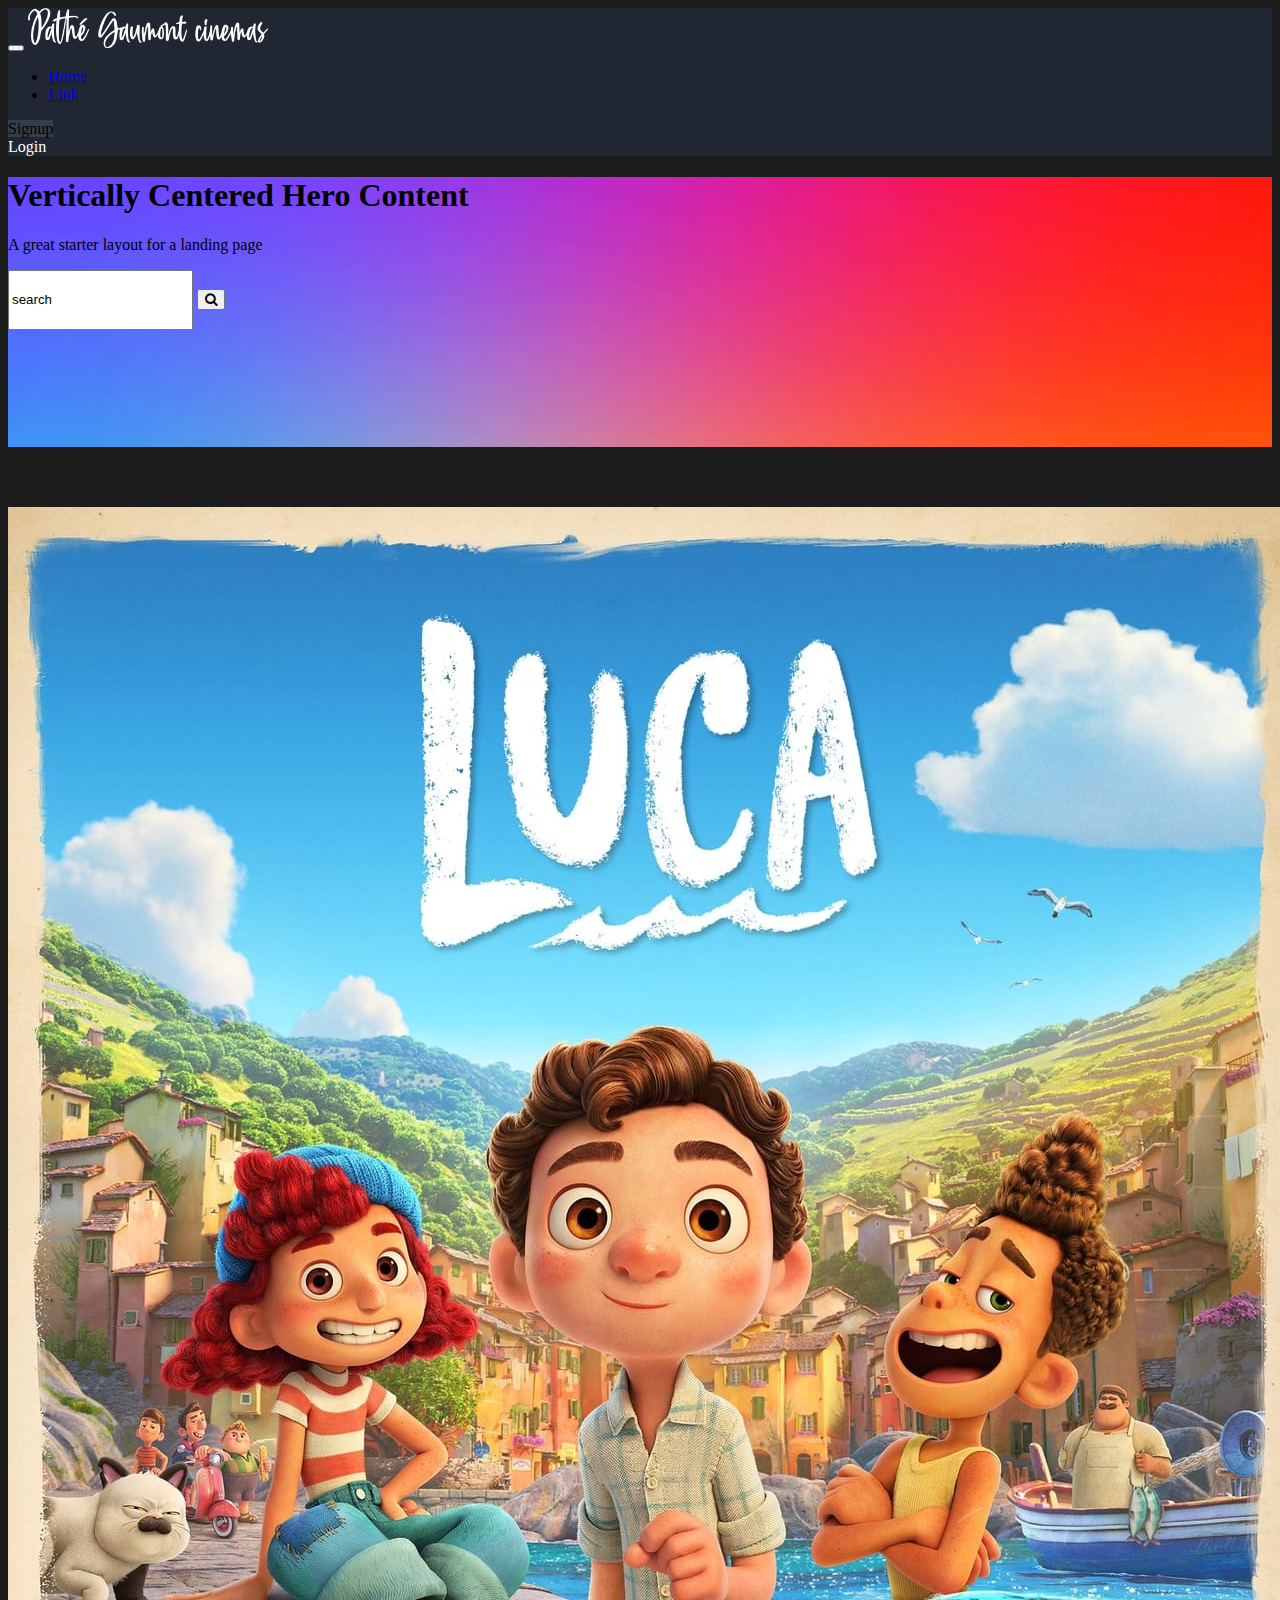
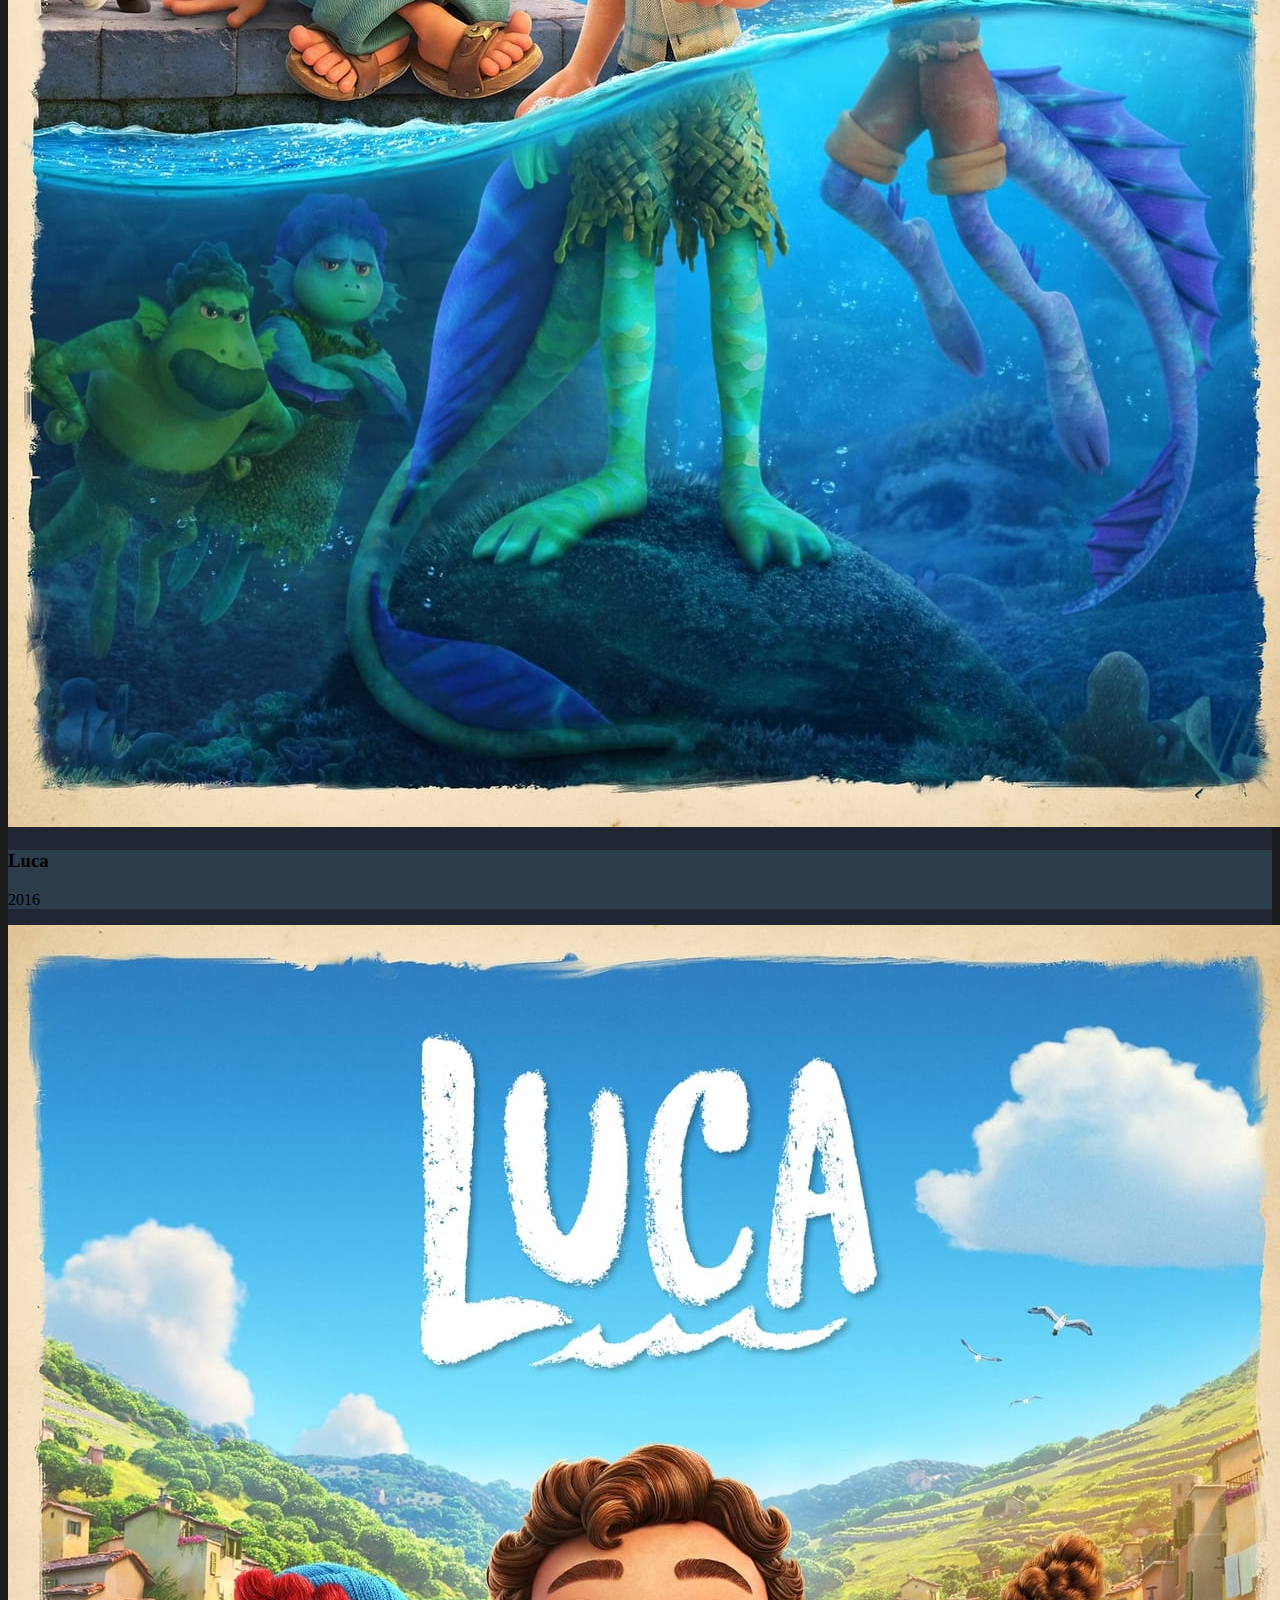
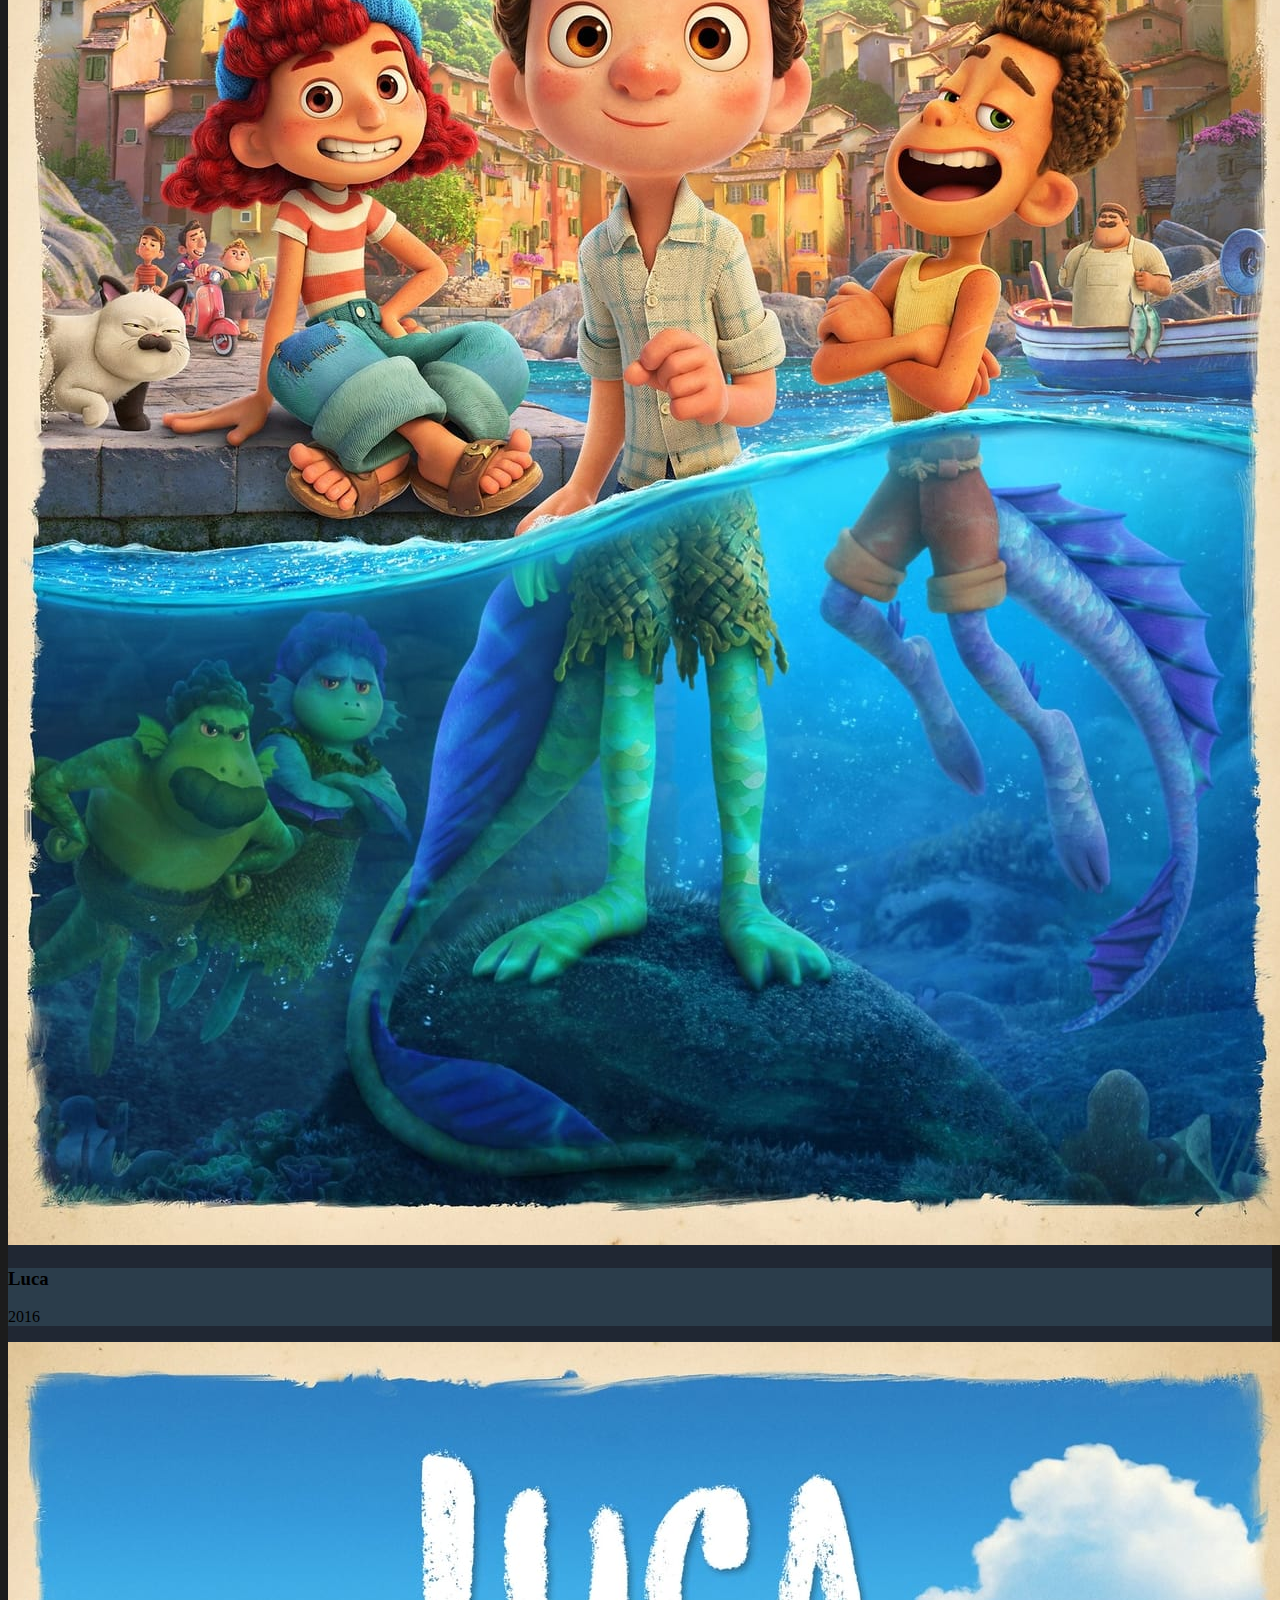
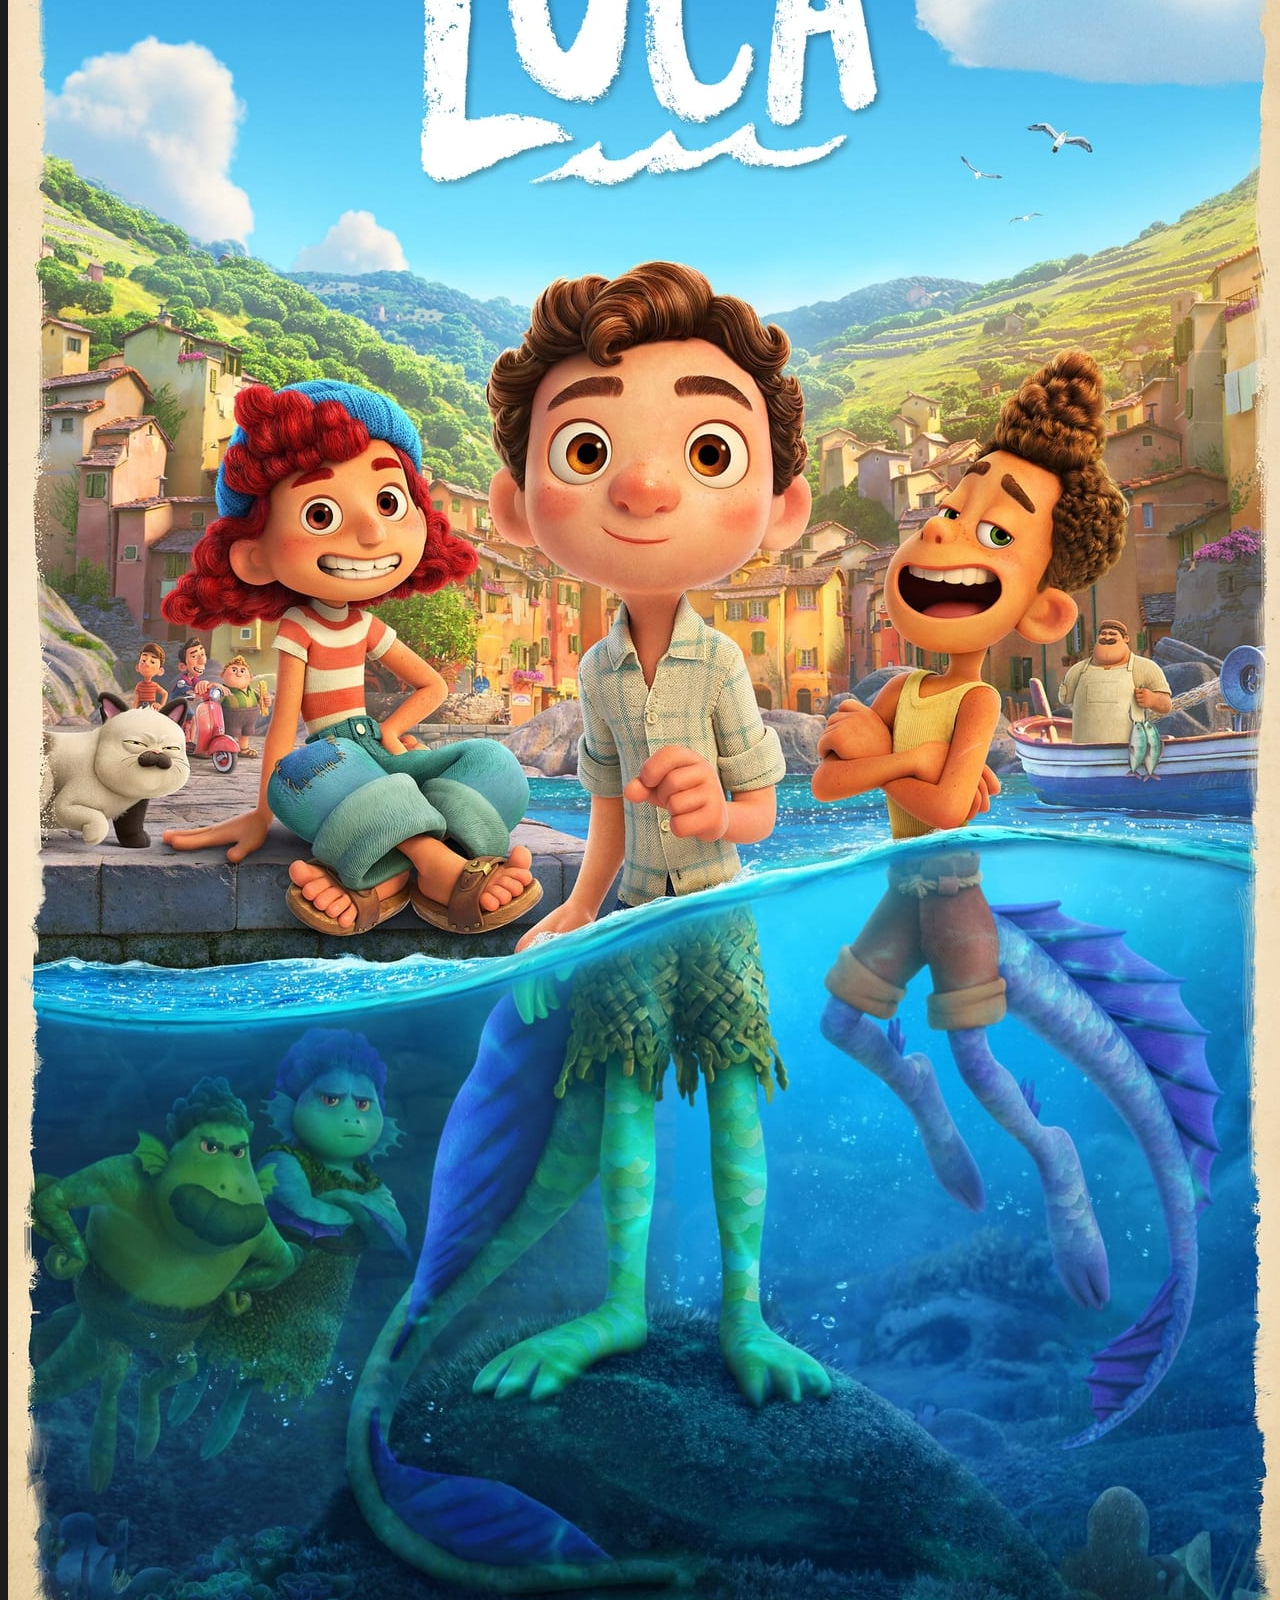
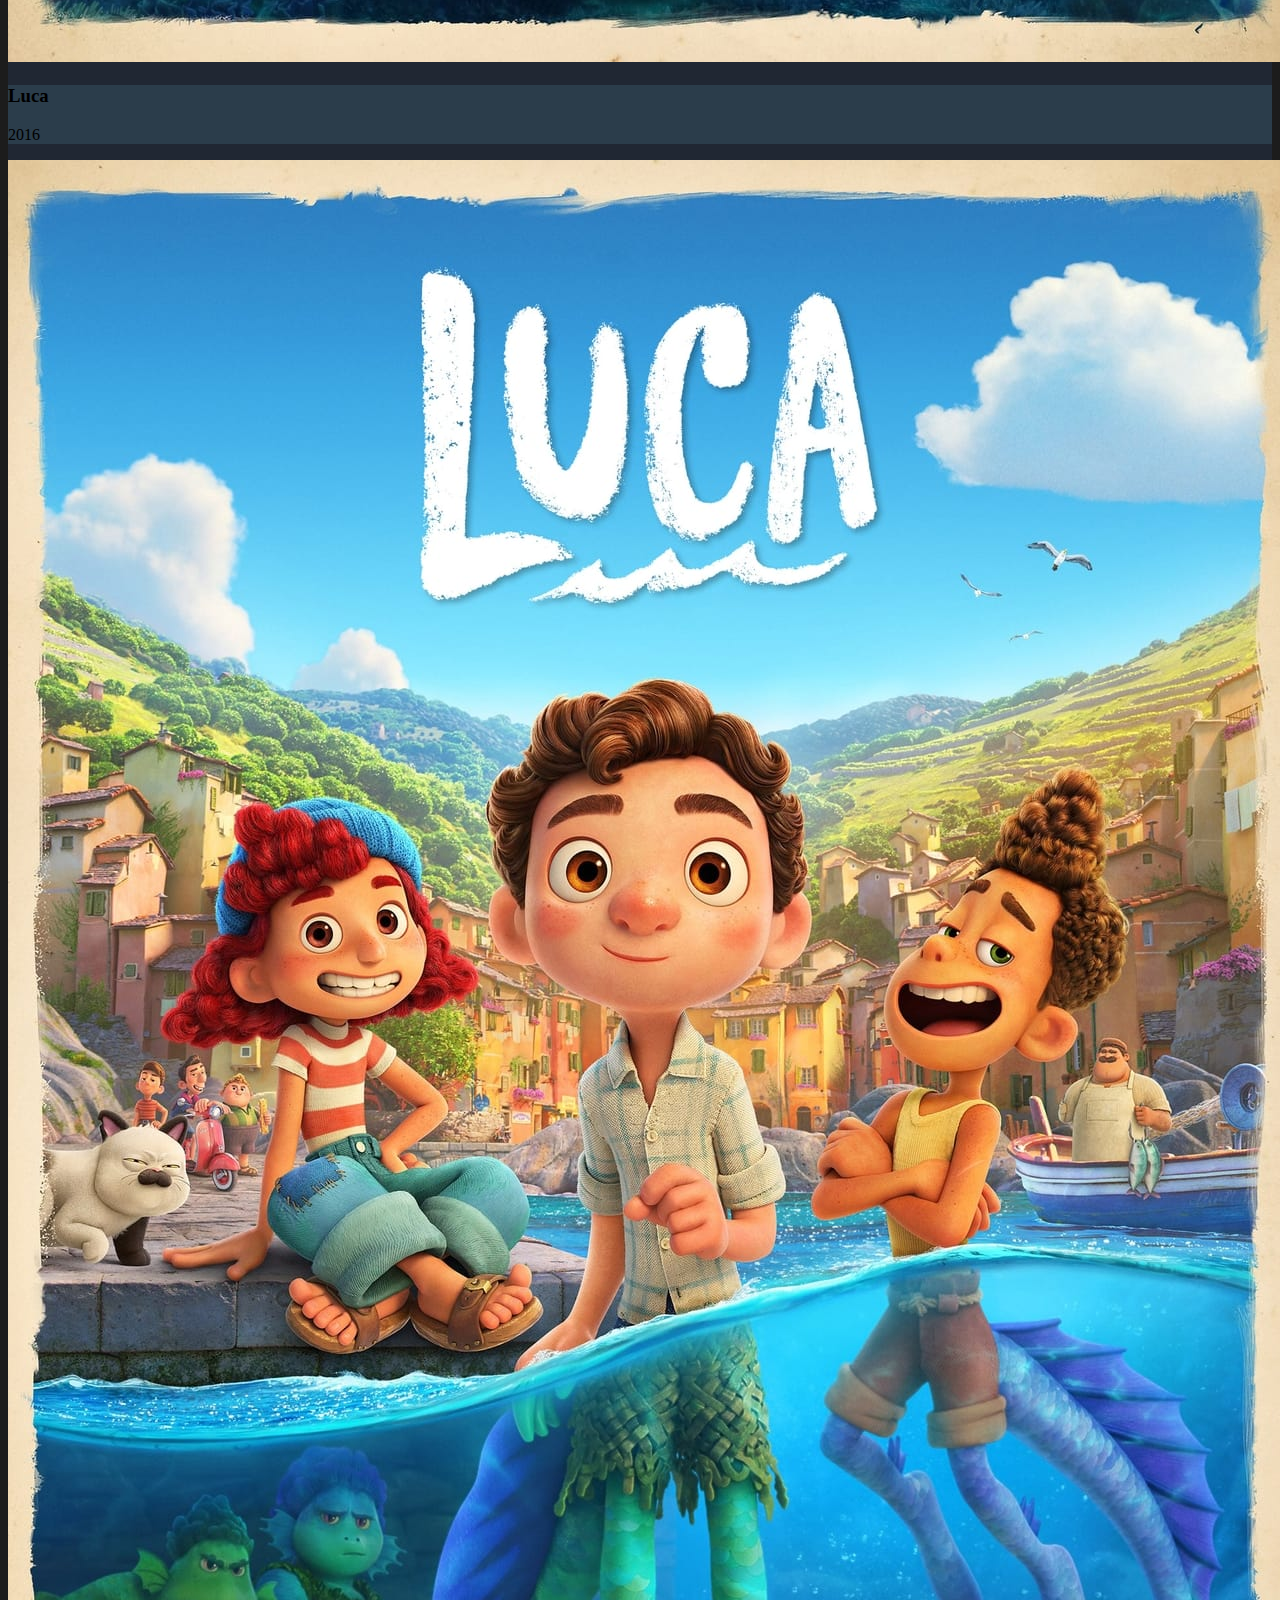
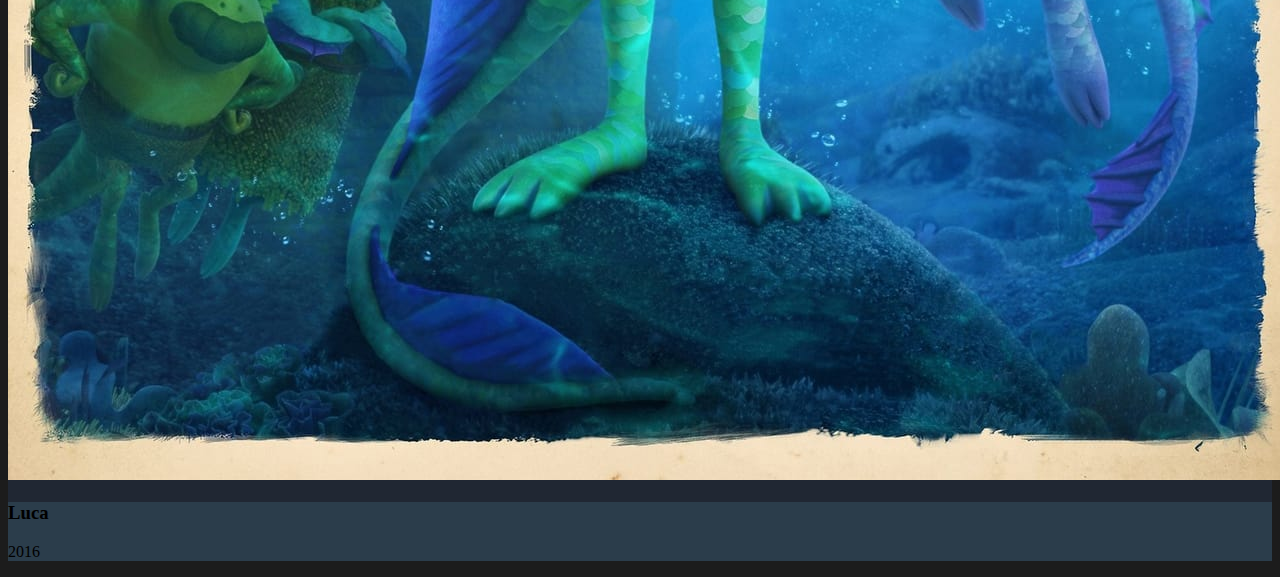
==== index.html @ 667b8579 "initial commit - navbar & cards section added" ====
<!DOCTYPE html>
<html lang="en">
    <head>
        <meta charset="UTF-8">
        <meta http-equiv="X-UA-Compatible" content="IE=edge">
        <meta name="viewport" content="width=device-width, initial-scale=1.0">
        <title>Document</title>
        <link rel="stylesheet"
            href="https://cdn.jsdelivr.net/npm/bootstrap@4.6.0/dist/css/bootstrap.min.css"
            integrity="sha384-B0vP5xmATw1+K9KRQjQERJvTumQW0nPEzvF6L/Z6nronJ3oUOFUFpCjEUQouq2+l"
            crossorigin="anonymous">
        <link rel="stylesheet"
            href="https://cdnjs.cloudflare.com/ajax/libs/font-awesome/4.7.0/css/font-awesome.min.css"
            />
        <link rel="stylesheet" href="css/style.css">
    </head>
    <body>
        <nav class="navbar navbar-expand-lg navbar-dark bg-navbar pt-2 pb-2">
            <button class="navbar-toggler" type="button" data-toggle="collapse"
                data-target="#navbarTogglerDemo03"
                aria-controls="navbarTogglerDemo03" aria-expanded="false"
                aria-label="Toggle navigation">
                <span class="navbar-toggler-icon"></span>
            </button>
            <a class="navbar-brand" href="#"><img src="img/logo.png" width="240"
                    height="40" class="d-inline-block align-top" alt=""></a>
            <div class="collapse navbar-collapse" id="navbarTogglerDemo03">
                <ul class="navbar-nav mr-auto mt-2 mt-lg-0">
                    <li class="nav-item active">
                        <a class="nav-link" href="#">Home <span class="sr-only">(current)</span></a>
                    </li>
                    <li class="nav-item">
                        <a class="nav-link" href="#">Link</a>
                    </li>
                </ul>
                <form class="form-inline my-2 my-lg-0">
                    <div class="pl-1 pr-1"><a class="btn btn-primary my-2
                            my-sm-0 btn-lg" type="submit">Signup</a></div>
                    <div class="pl-1 pr-1"><a class="btn btn-outline-secondary
                            my-2 my-sm-0 btn-lg" type="submit">Login</a></div>
                </form>
            </div>
        </nav>
        <header class="hero">
            <div class="container h-100">
                <div class="row h-100 align-items-center text-light">
                    <div class="col-lg-12 row">
                        <div class="col-lg-6">
                            <h1 class="font-weight-light display-4">Vertically
                                Centered Hero Content</h1>
                            <p class="lead">A great starter layout for a landing
                                page</p>
                        </div>
                        <div class="col-lg-6">
                            <div class="row mt-5">
                                <div class="col-md-12 mx-auto">
                                    <div class="input-group">
                                        <input class="form-control border-end-0
                                            border" type="search" value="search"
                                            id="example-search-input">
                                        <span class="input-group-append">
                                            <button class="btn bg-white ms-n5"
                                                type="button">
                                                <i class="fa fa-search"></i>
                                            </button>
                                        </span>
                                    </div>
                                </div>
                            </div>
                        </div>
                    </div>
                </div>
            </div>
        </header>
        <div class="container">
            <section>
                <div class="col-lg-12 row genre-section rounded-lg bg-cs-1">
                    <div class="col-md-3 pt-5 pb-5">
                        <div class="card shadow-sm">
                            <img src="img/Luca.jpeg" class="card-img-top"
                                alt="...">
                            <div class="card-body bg-cs-2 text-light">
                                <h3>Luca</h3>
                                <p class="card-text">2016</p>
                            </div>
                        </div>
                    </div>
                    <div class="col-md-3 pt-5 pb-5">
                        <div class="card shadow-sm">
                            <img src="img/Luca.jpeg" class="card-img-top"
                                alt="...">
                            <div class="card-body bg-cs-2 text-light">
                                <h3>Luca</h3>
                                <p class="card-text">2016</p>
                            </div>
                        </div>
                    </div>
                    <div class="col-md-3 pt-5 pb-5">
                        <div class="card shadow-sm">
                            <img src="img/Luca.jpeg" class="card-img-top"
                                alt="...">
                            <div class="card-body bg-cs-2 text-light">
                                <h3>Luca</h3>
                                <p class="card-text">2016</p>
                            </div>
                        </div>
                    </div>
                    <div class="col-md-3 pt-5 pb-5">
                        <div class="card shadow-sm">
                            <img src="img/Luca.jpeg" class="card-img-top"
                                alt="...">
                            <div class="card-body bg-cs-2 text-light">
                                <h3>Luca</h3>
                                <p class="card-text">2016</p>
                            </div>
                        </div>
                    </div>
                </div>
            </section>
        </div>

        <script src="https://code.jquery.com/jquery-3.5.1.slim.min.js"
            integrity="sha384-DfXdz2htPH0lsSSs5nCTpuj/zy4C+OGpamoFVy38MVBnE+IbbVYUew+OrCXaRkfj"
            crossorigin="anonymous"></script>
        <script
            src="https://cdn.jsdelivr.net/npm/bootstrap@4.6.0/dist/js/bootstrap.bundle.min.js"
            integrity="sha384-Piv4xVNRyMGpqkS2by6br4gNJ7DXjqk09RmUpJ8jgGtD7zP9yug3goQfGII0yAns"
            crossorigin="anonymous"></script>
    </body>
</html>
---- css/style.css ----
body {
    background-color: #1C1C1C !important;
}
section {
    padding-top: 60px;
}
.bg-primary {
    background-color: #1C1C1C !important;
}
.bg-navbar {
    background-color: #202733 !important;
}
.bg-cs-1 {
    background-color: #202733 !important;
}
.bg-cs-2 {
    background-color: #2B3D4B !important;
}
.btn-primary {
    background-color: #353D4B !important;
    border-color: #353D4B !important;
}
.btn-primary:hover {
    background-color: #202733 !important;
    border-color: #FFFFFF !important;
}
.btn-outline-secondary {
    background-color: #202733 !important;
    color: #FFFFFF !important;
    border-color: #FFFFFF !important;
}
.btn-outline-secondary:hover {
    background-color: #353D4B !important;
    border-color: #353D4B !important;
}
.form-control {
    height: 60px;
}
.hero {
    height: 30vh;
    background-image: url("/img/hero.jpeg");
    background-size: cover;
}
.genre-section {
    background-color: #353D4B;
}
.card {
    border: #202733 !important;
    border-radius: 20px !important;
}
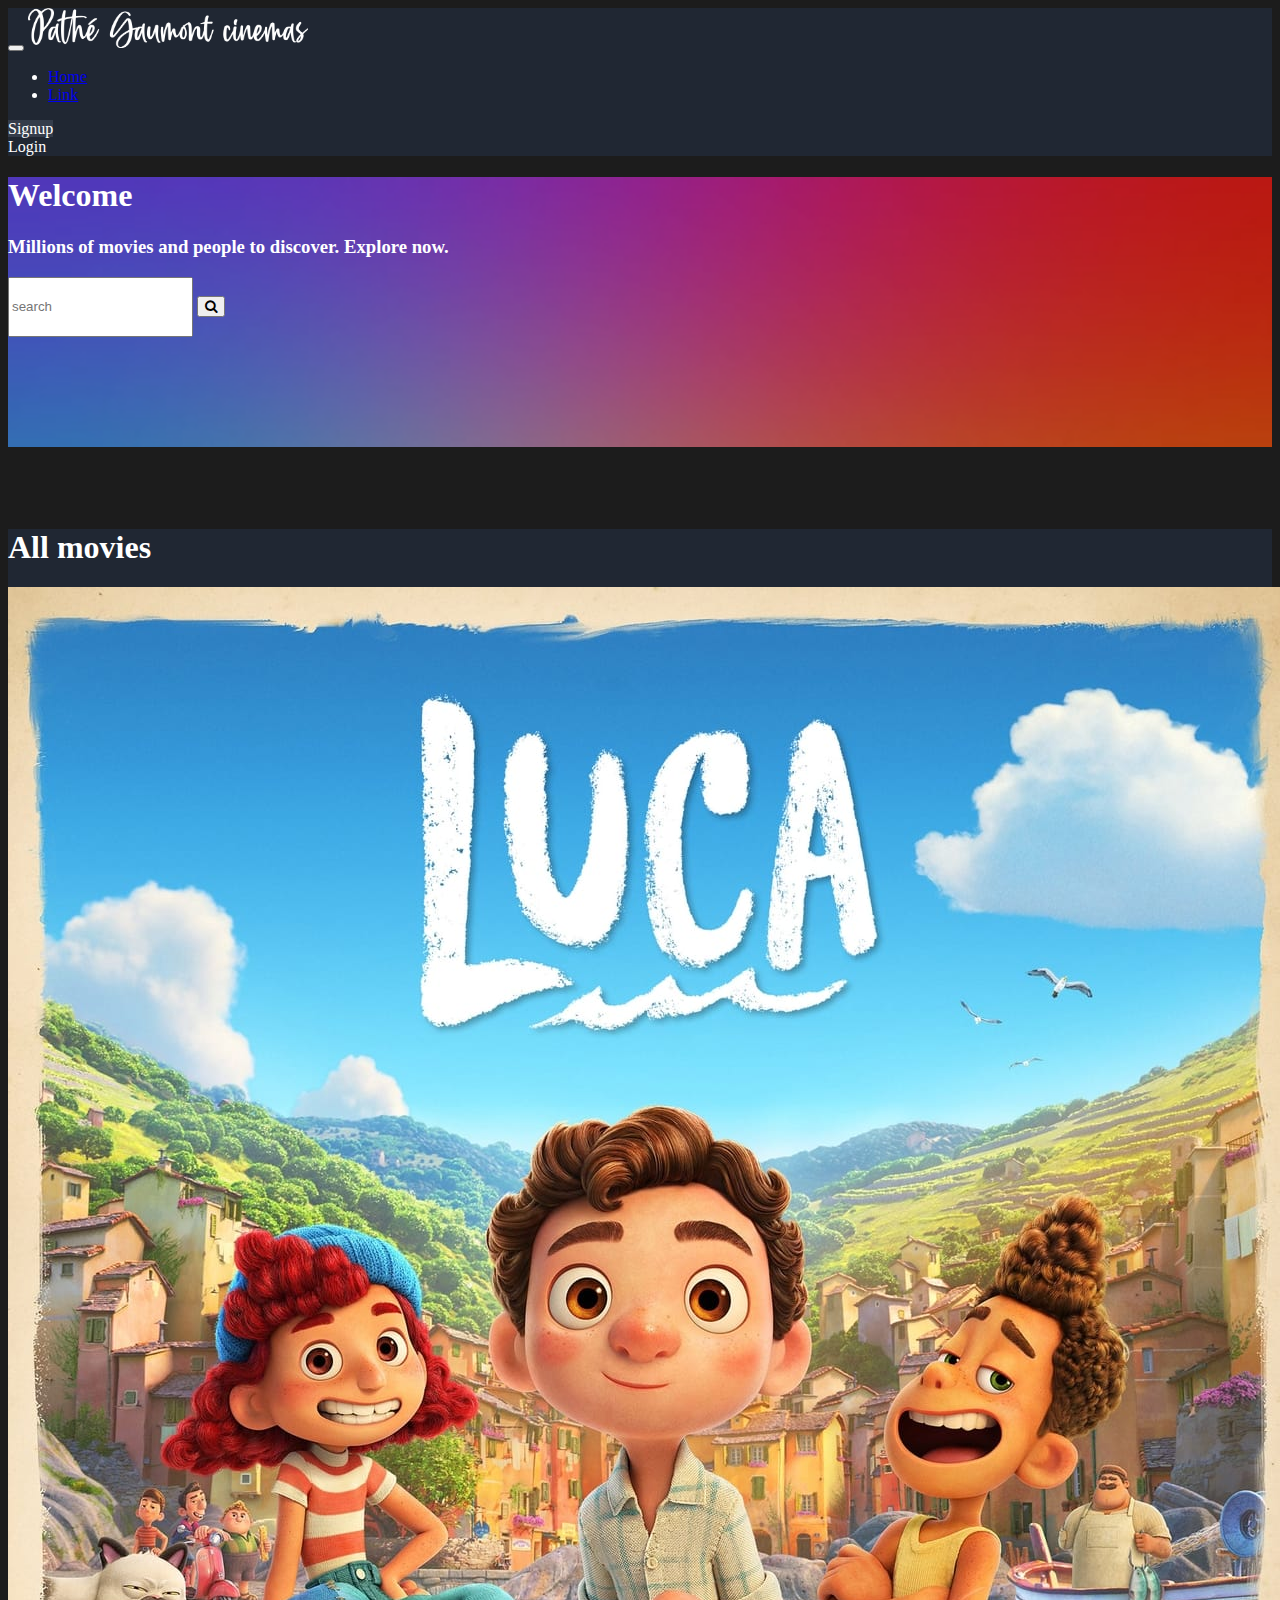
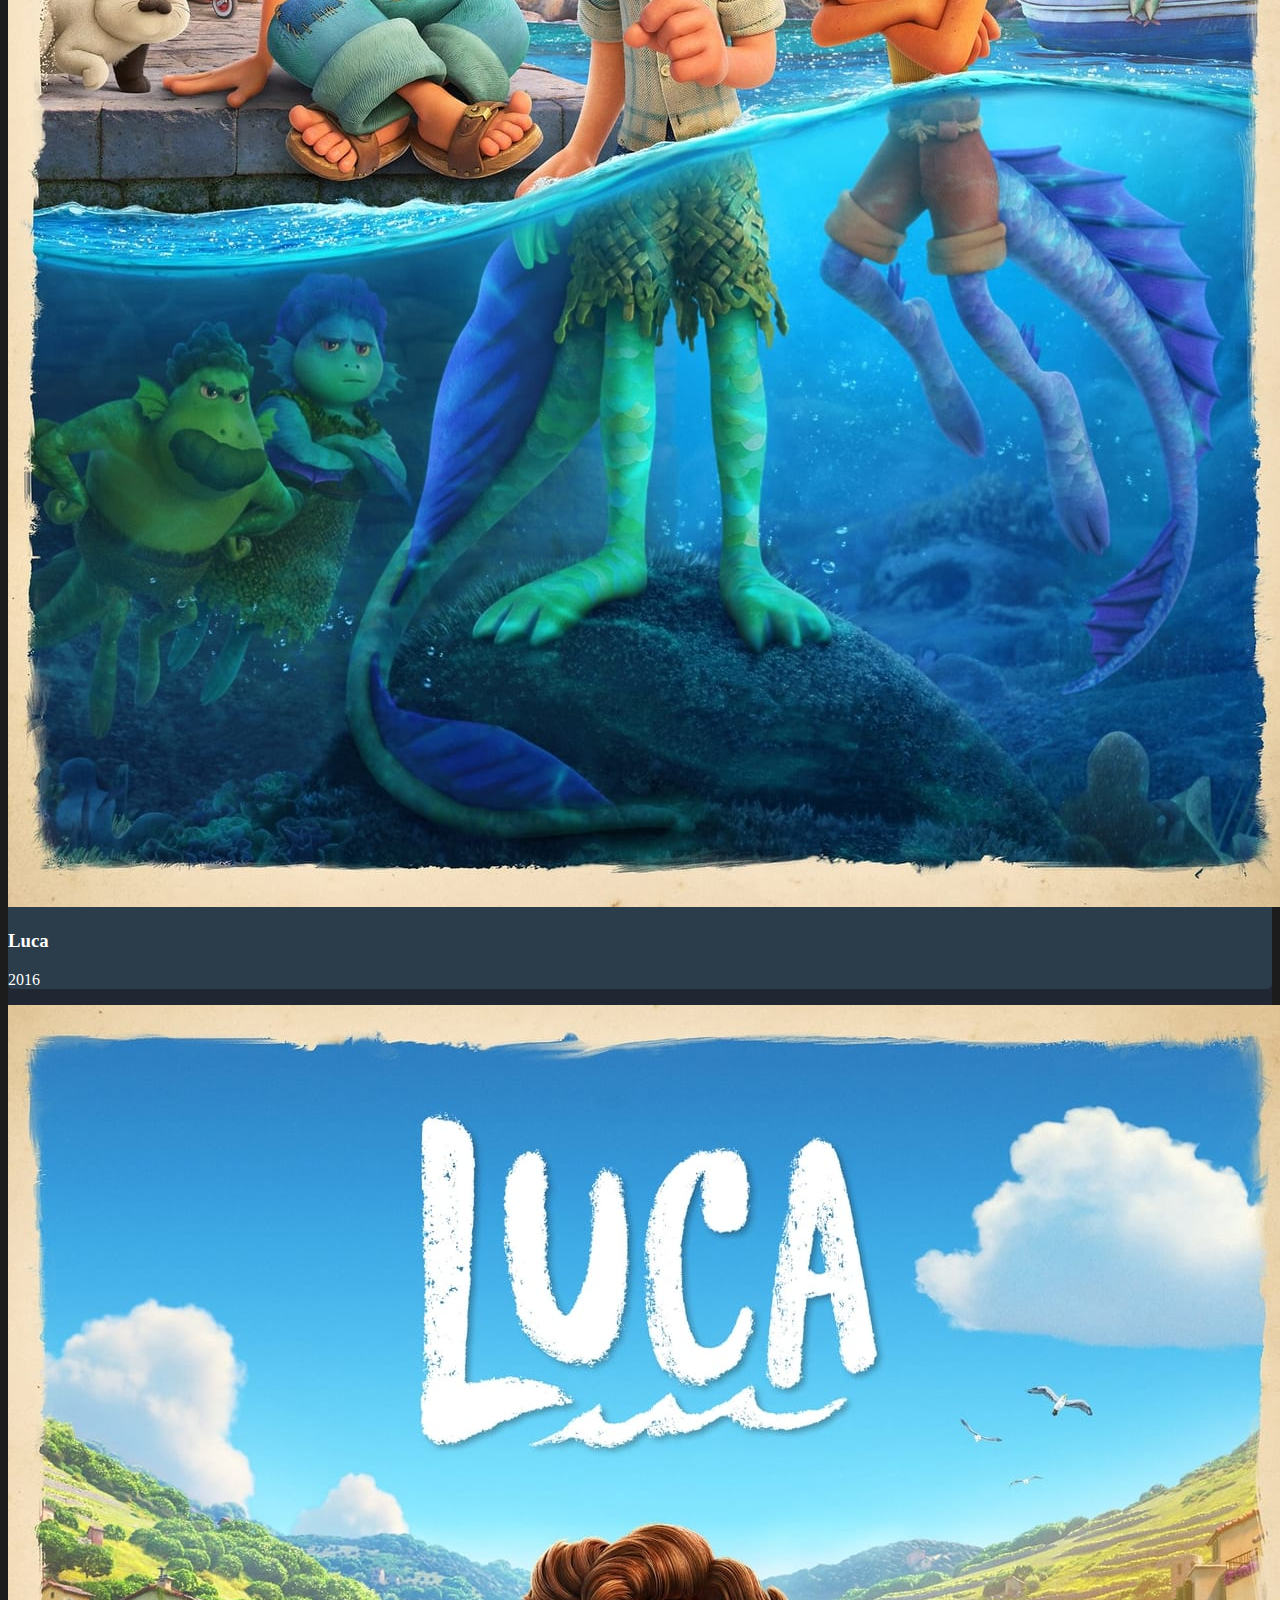
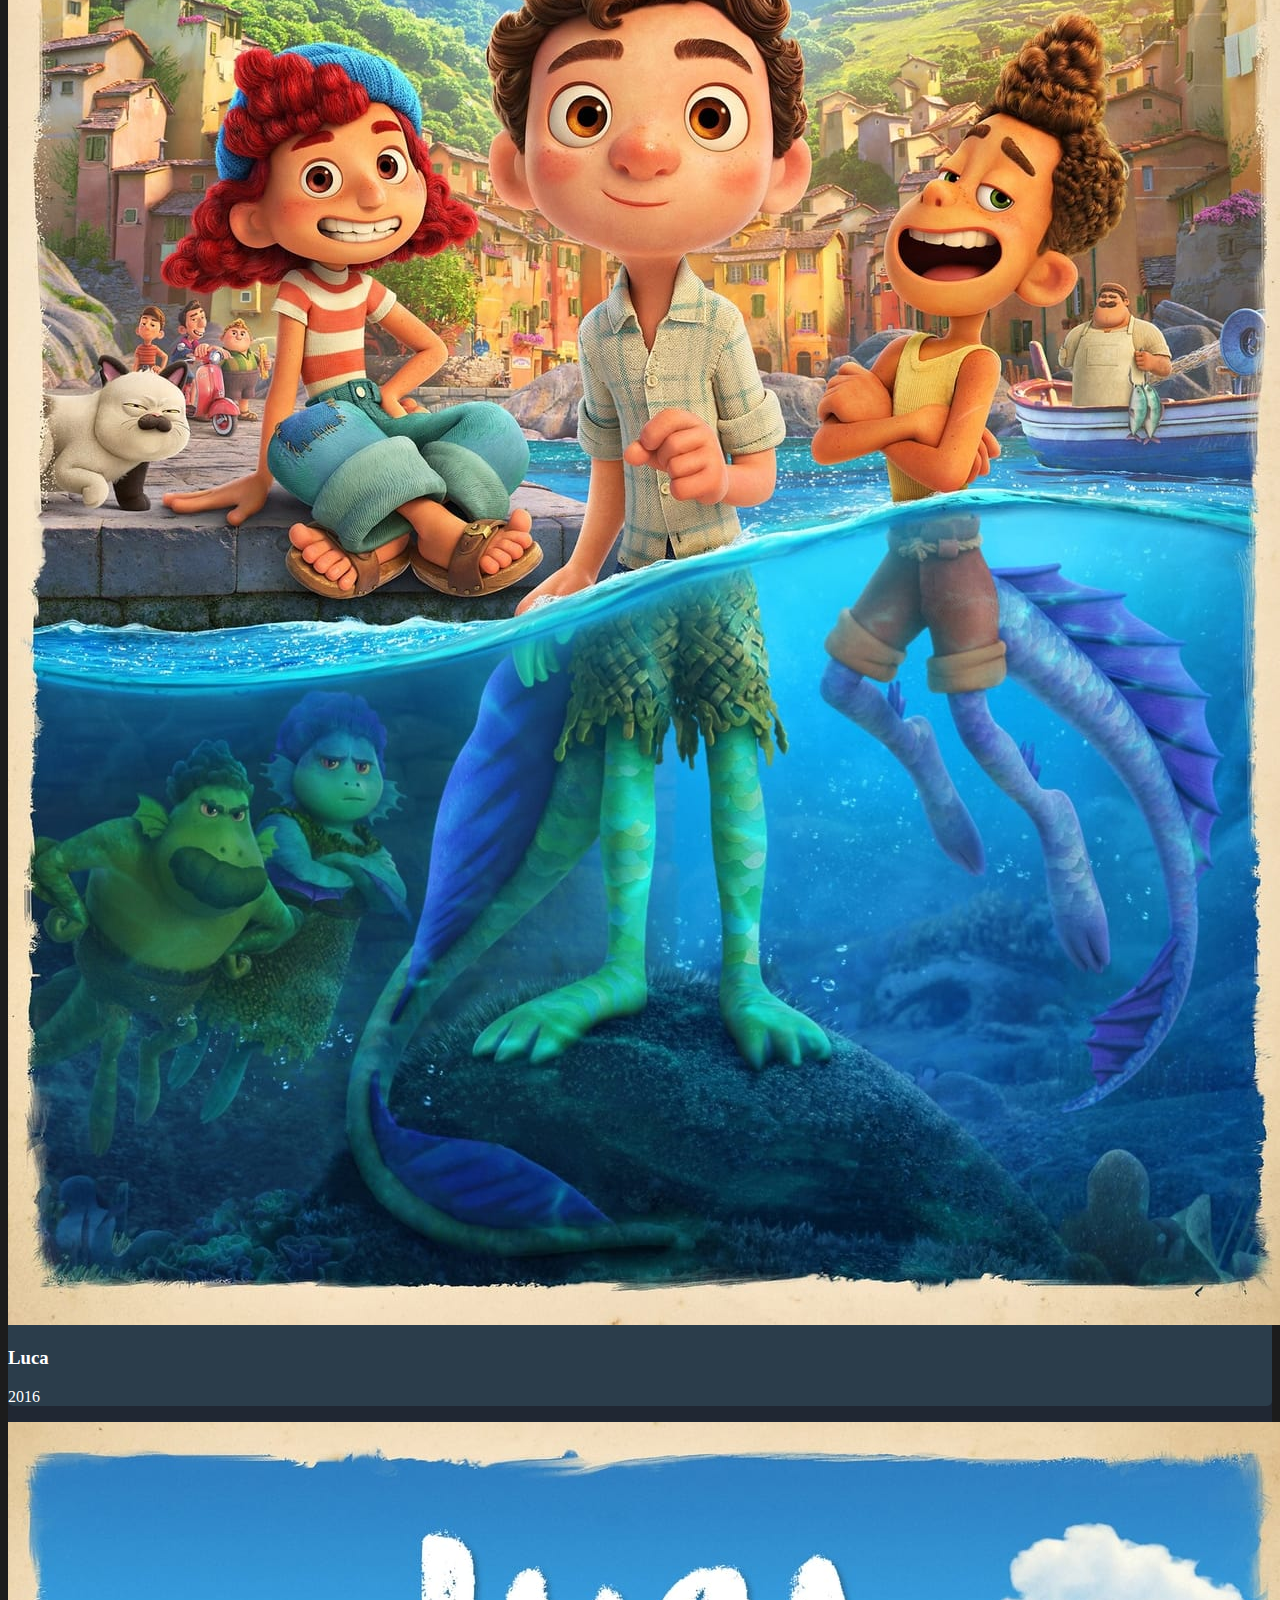
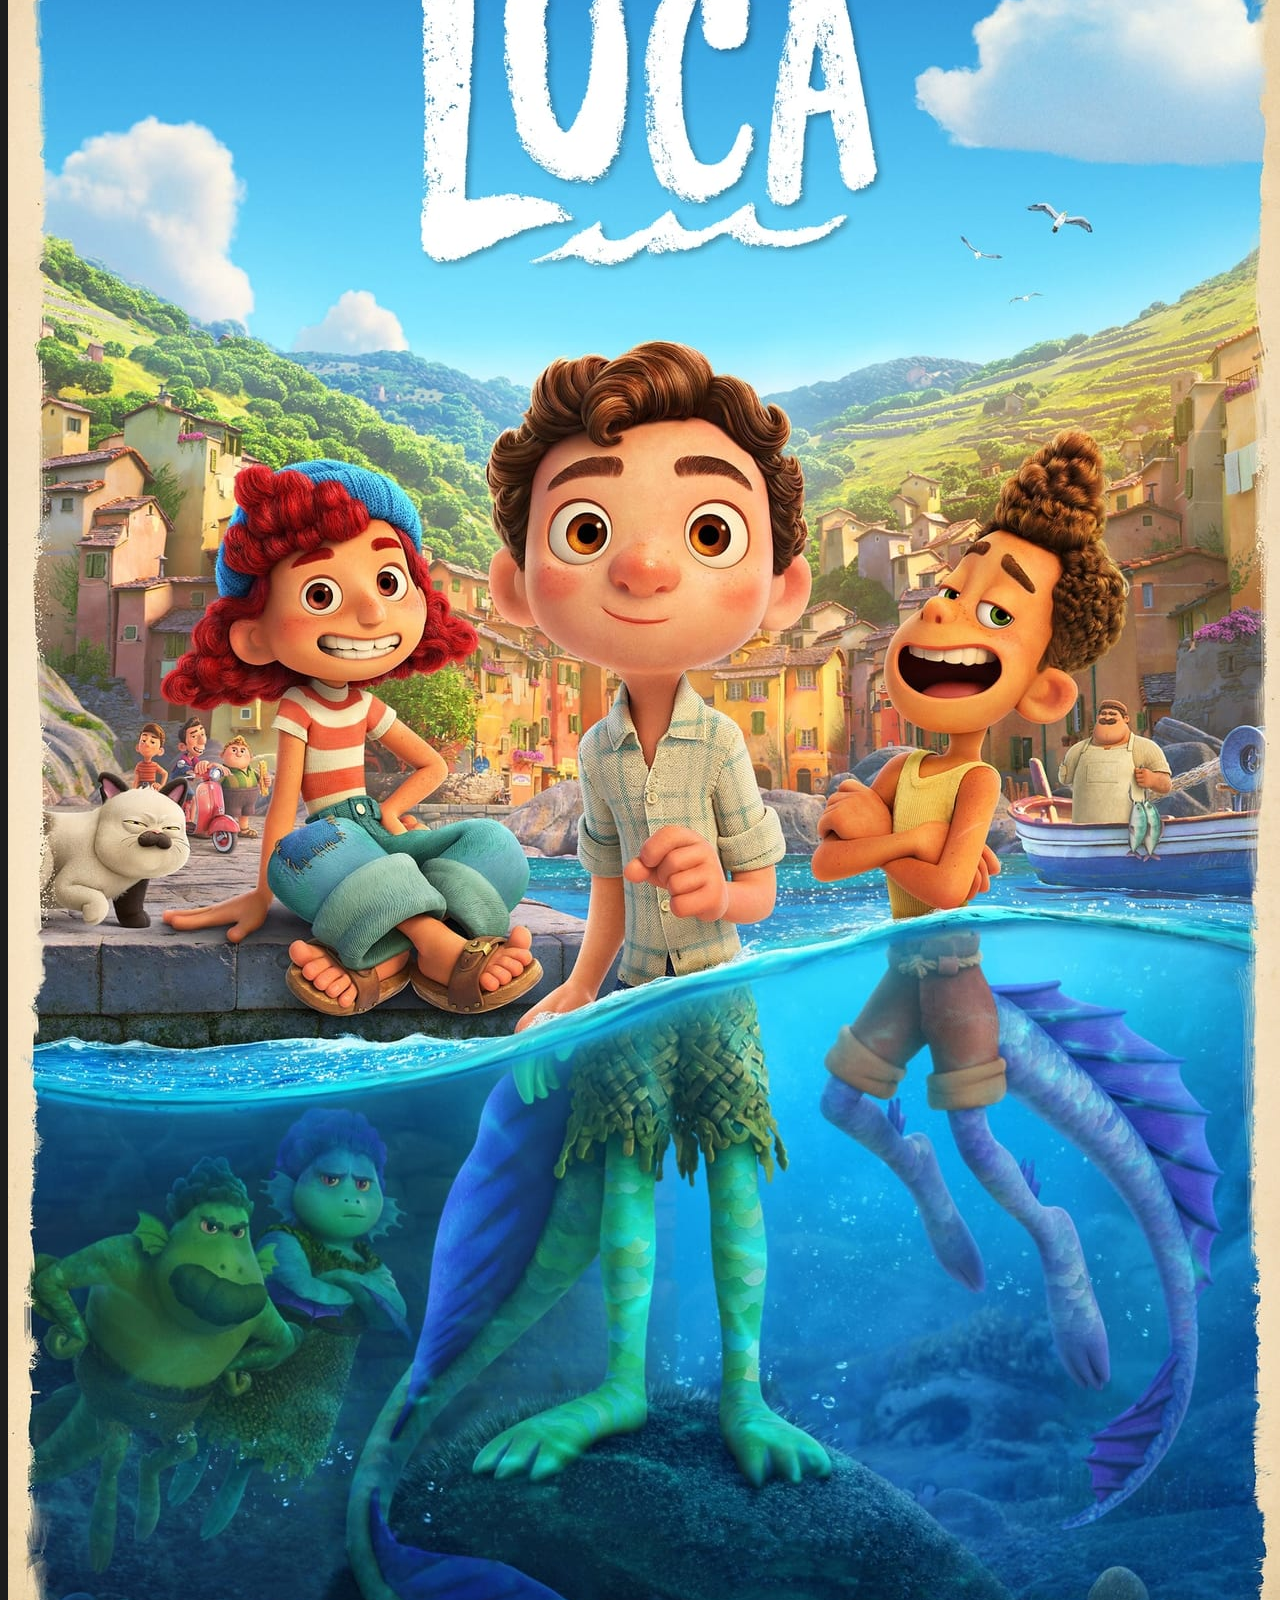
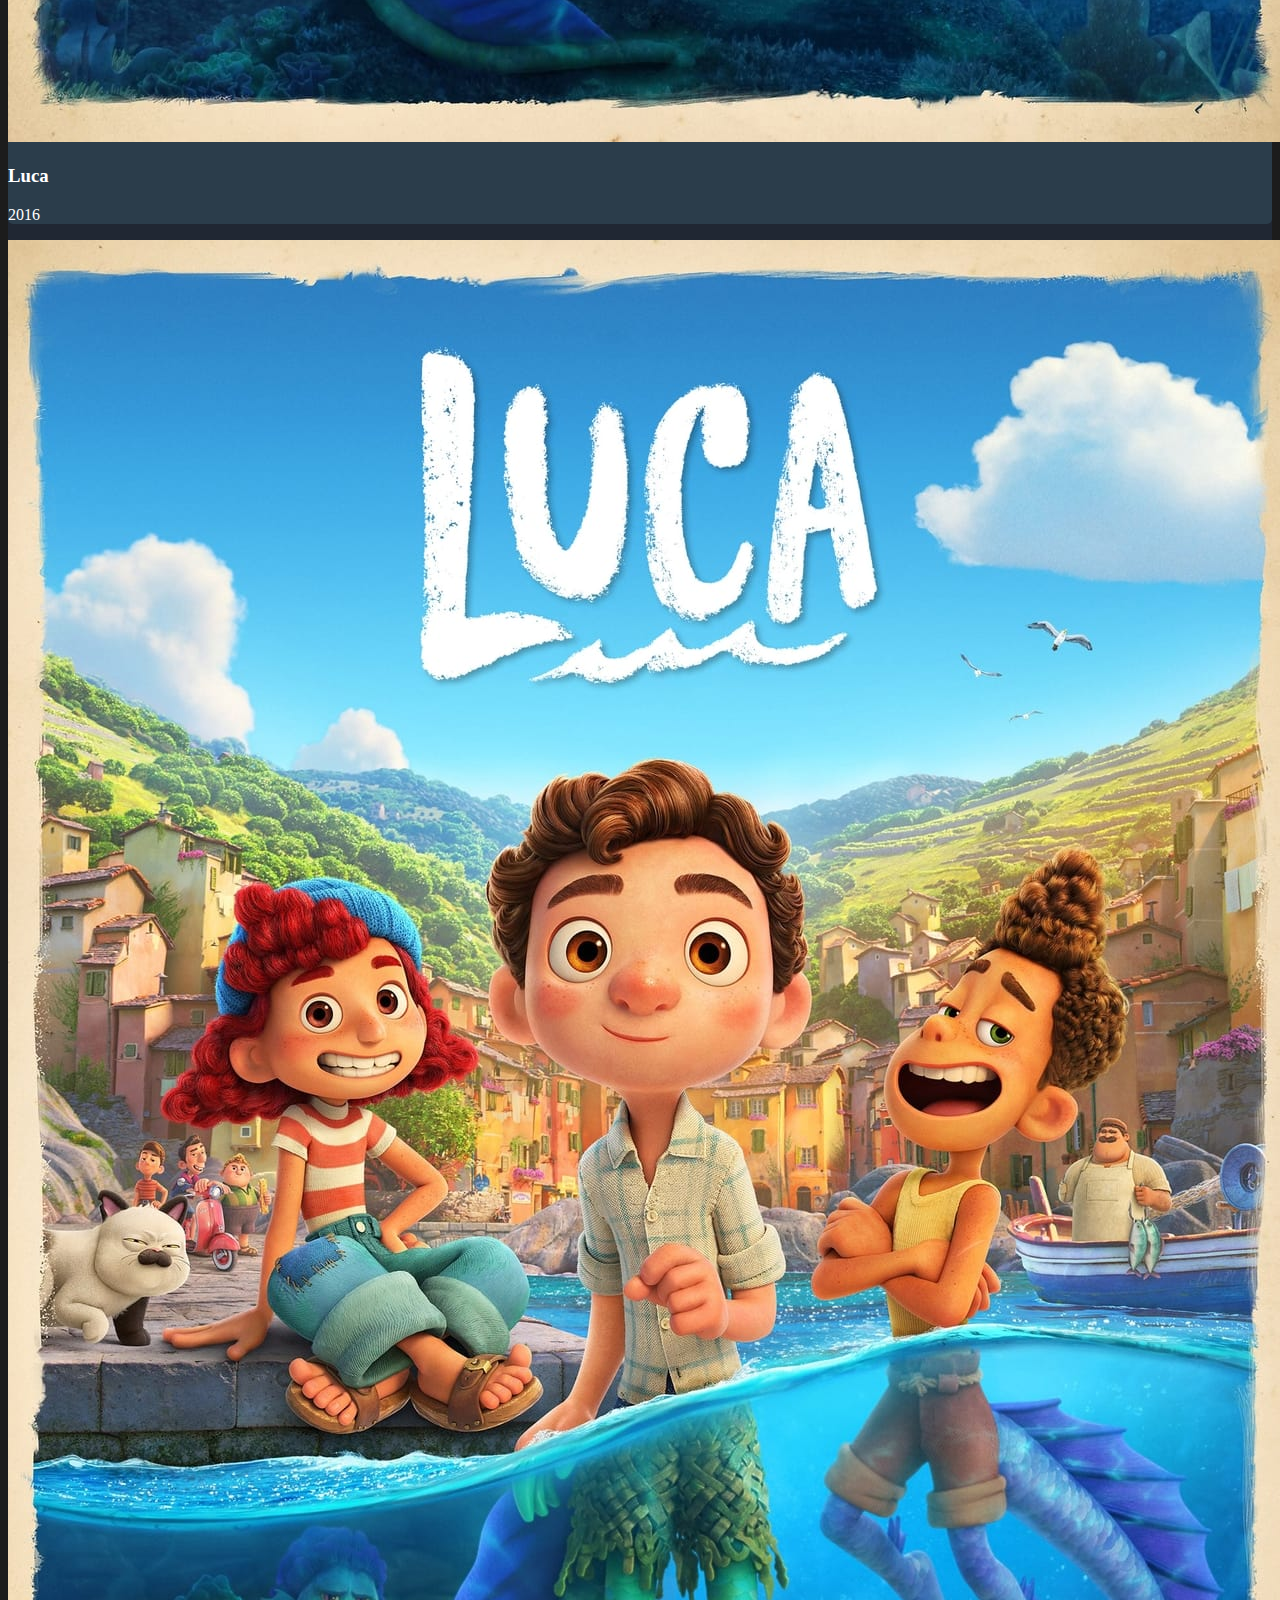
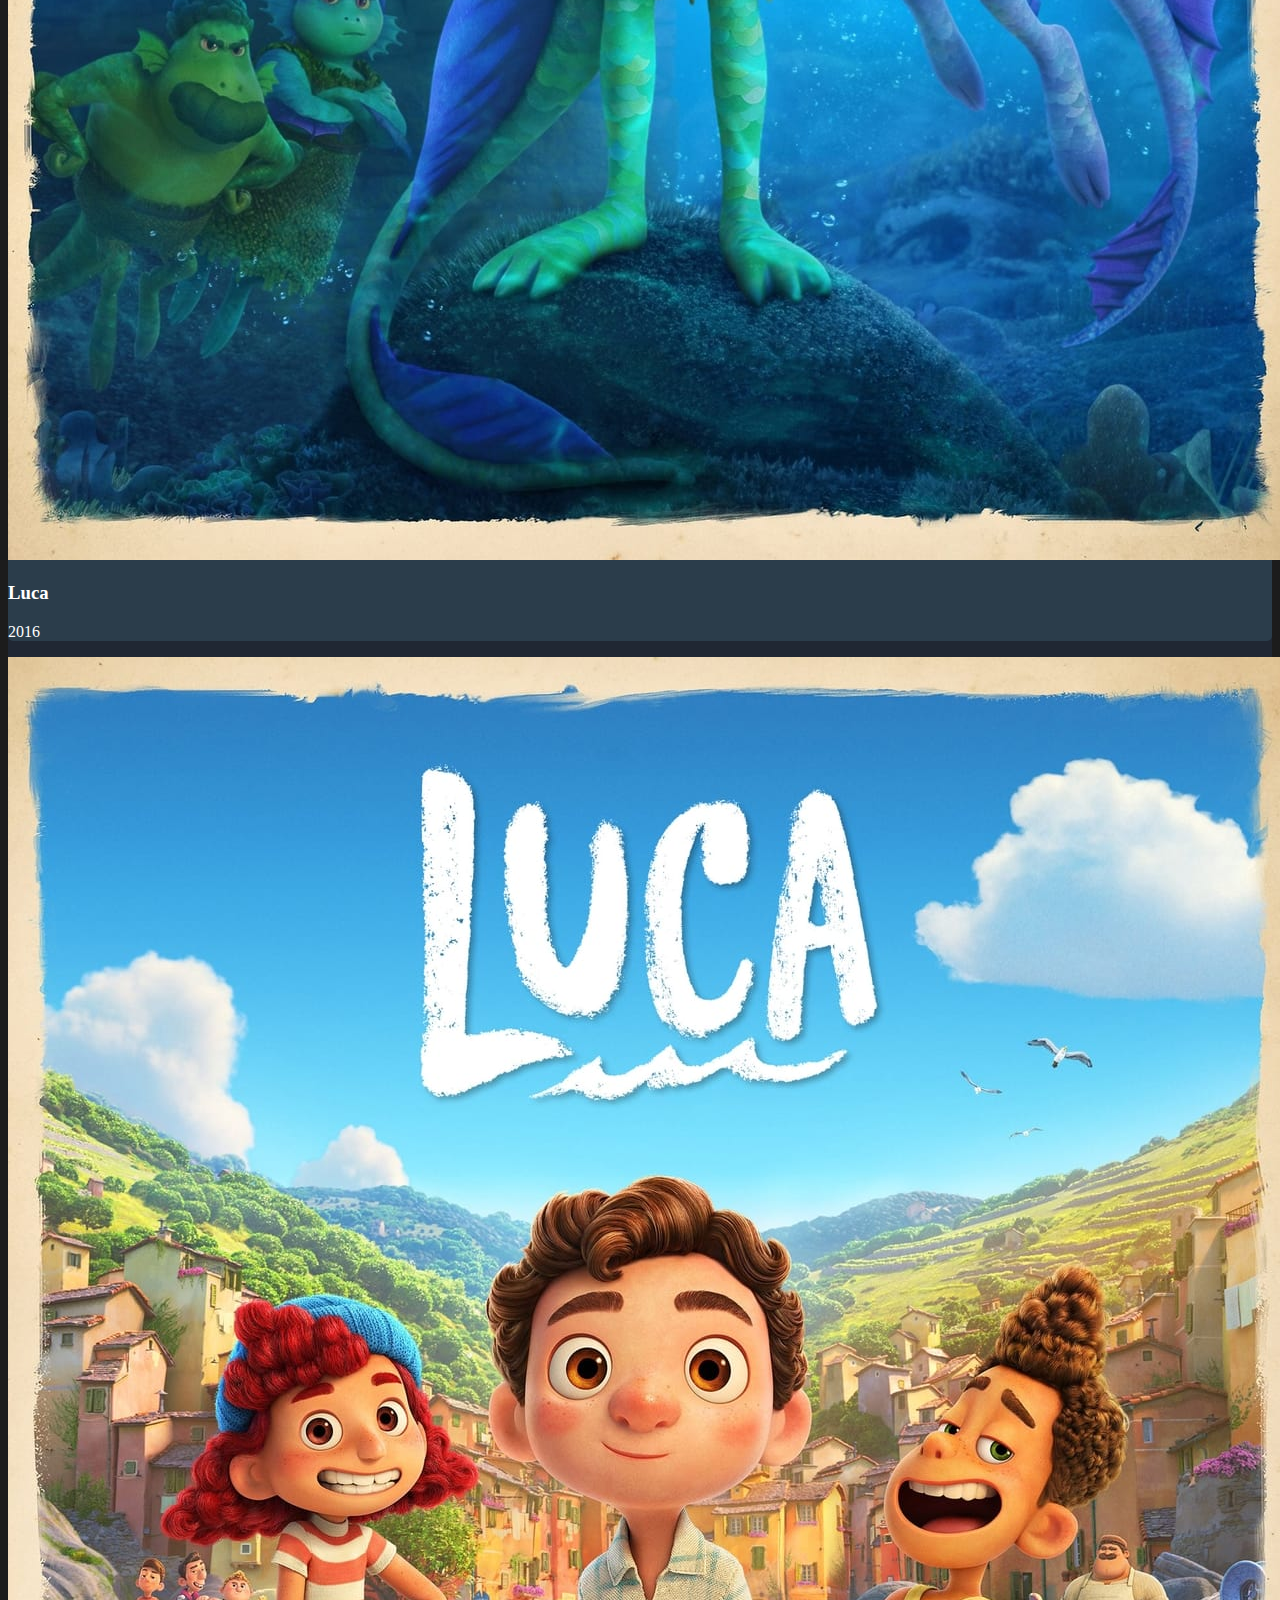
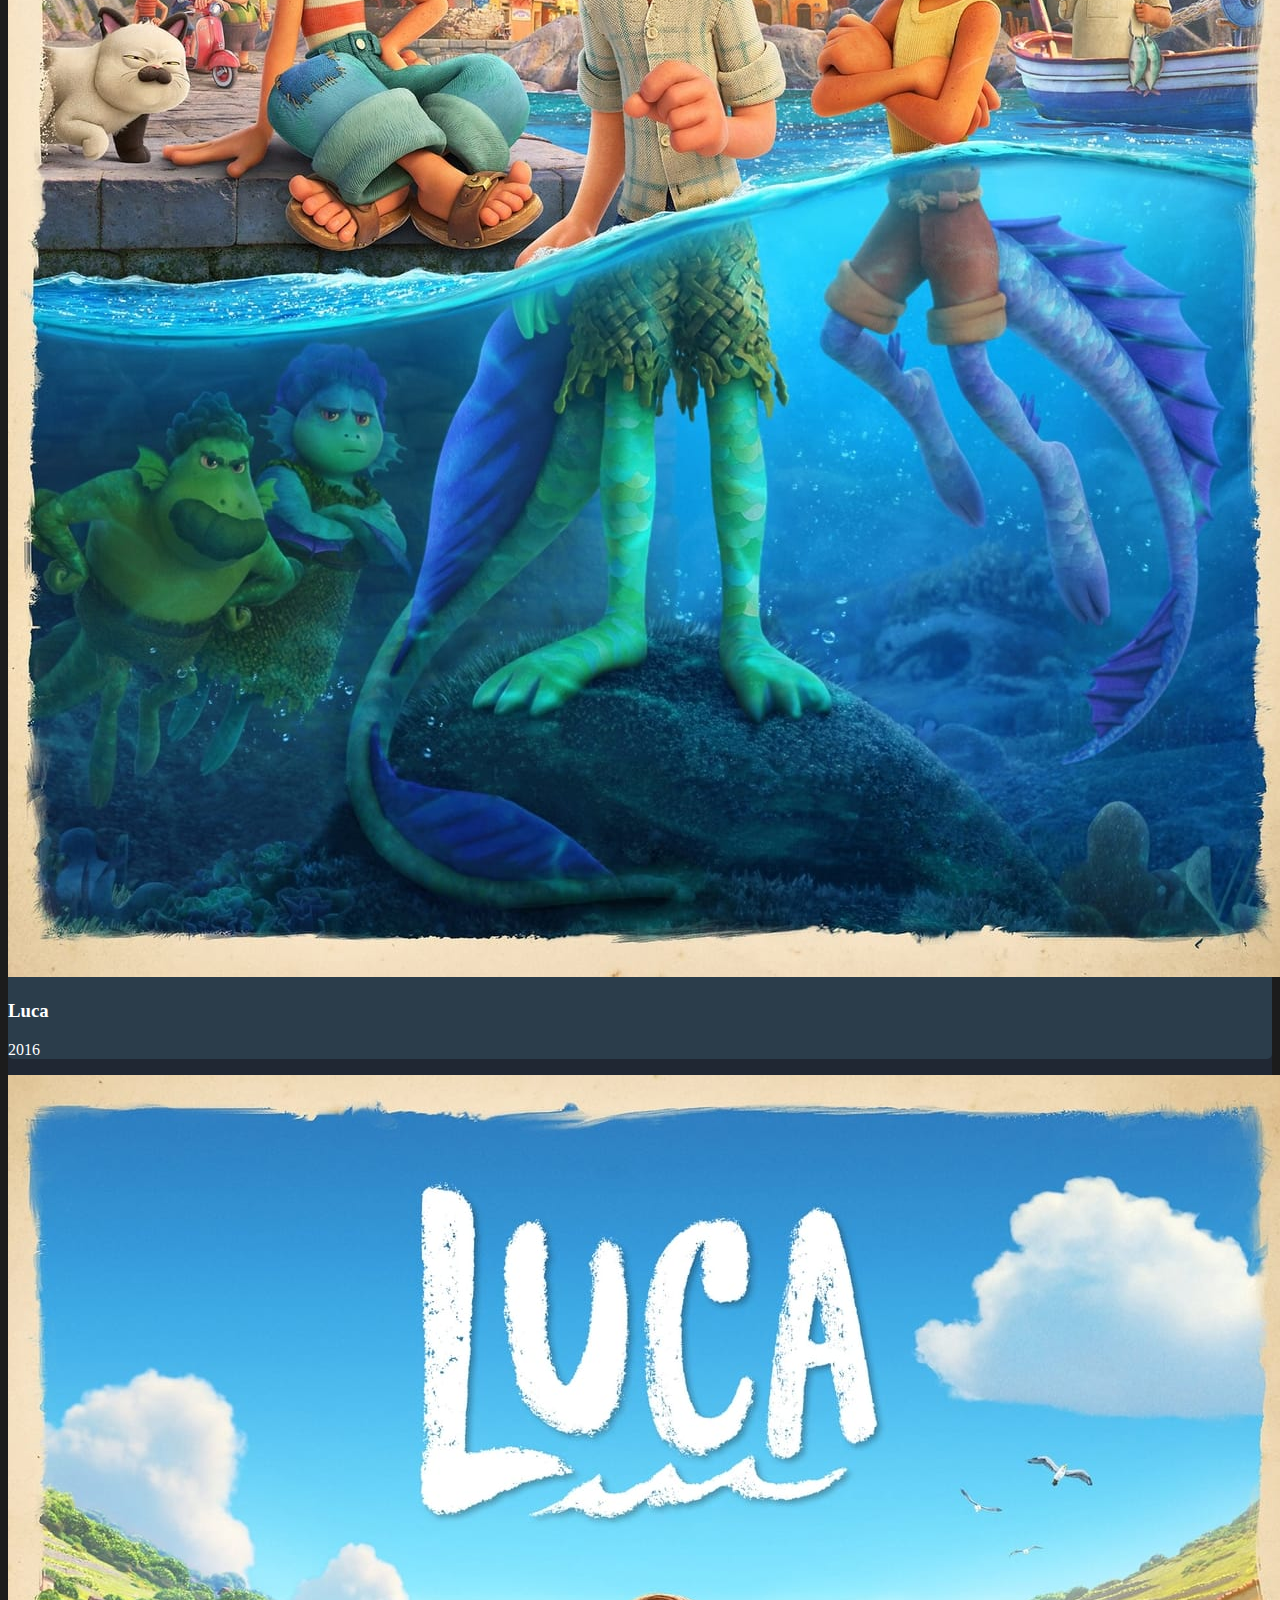
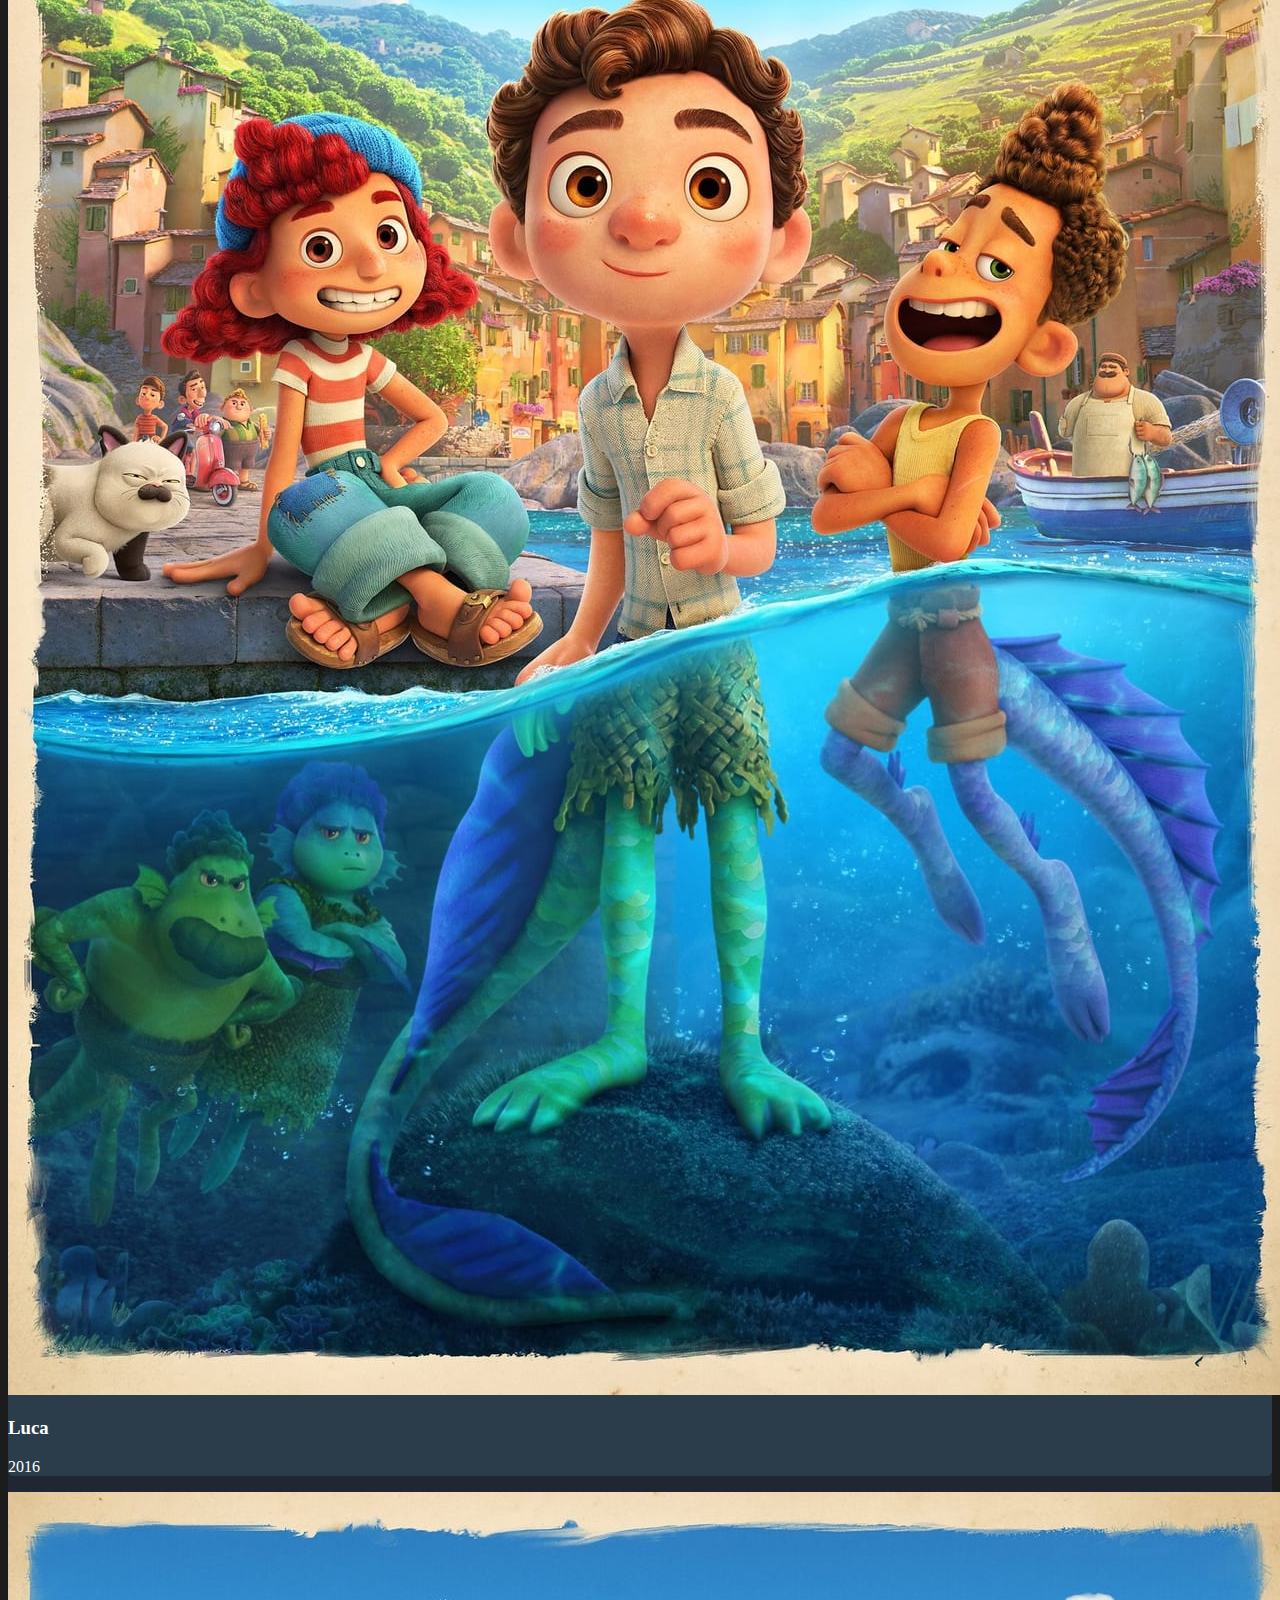
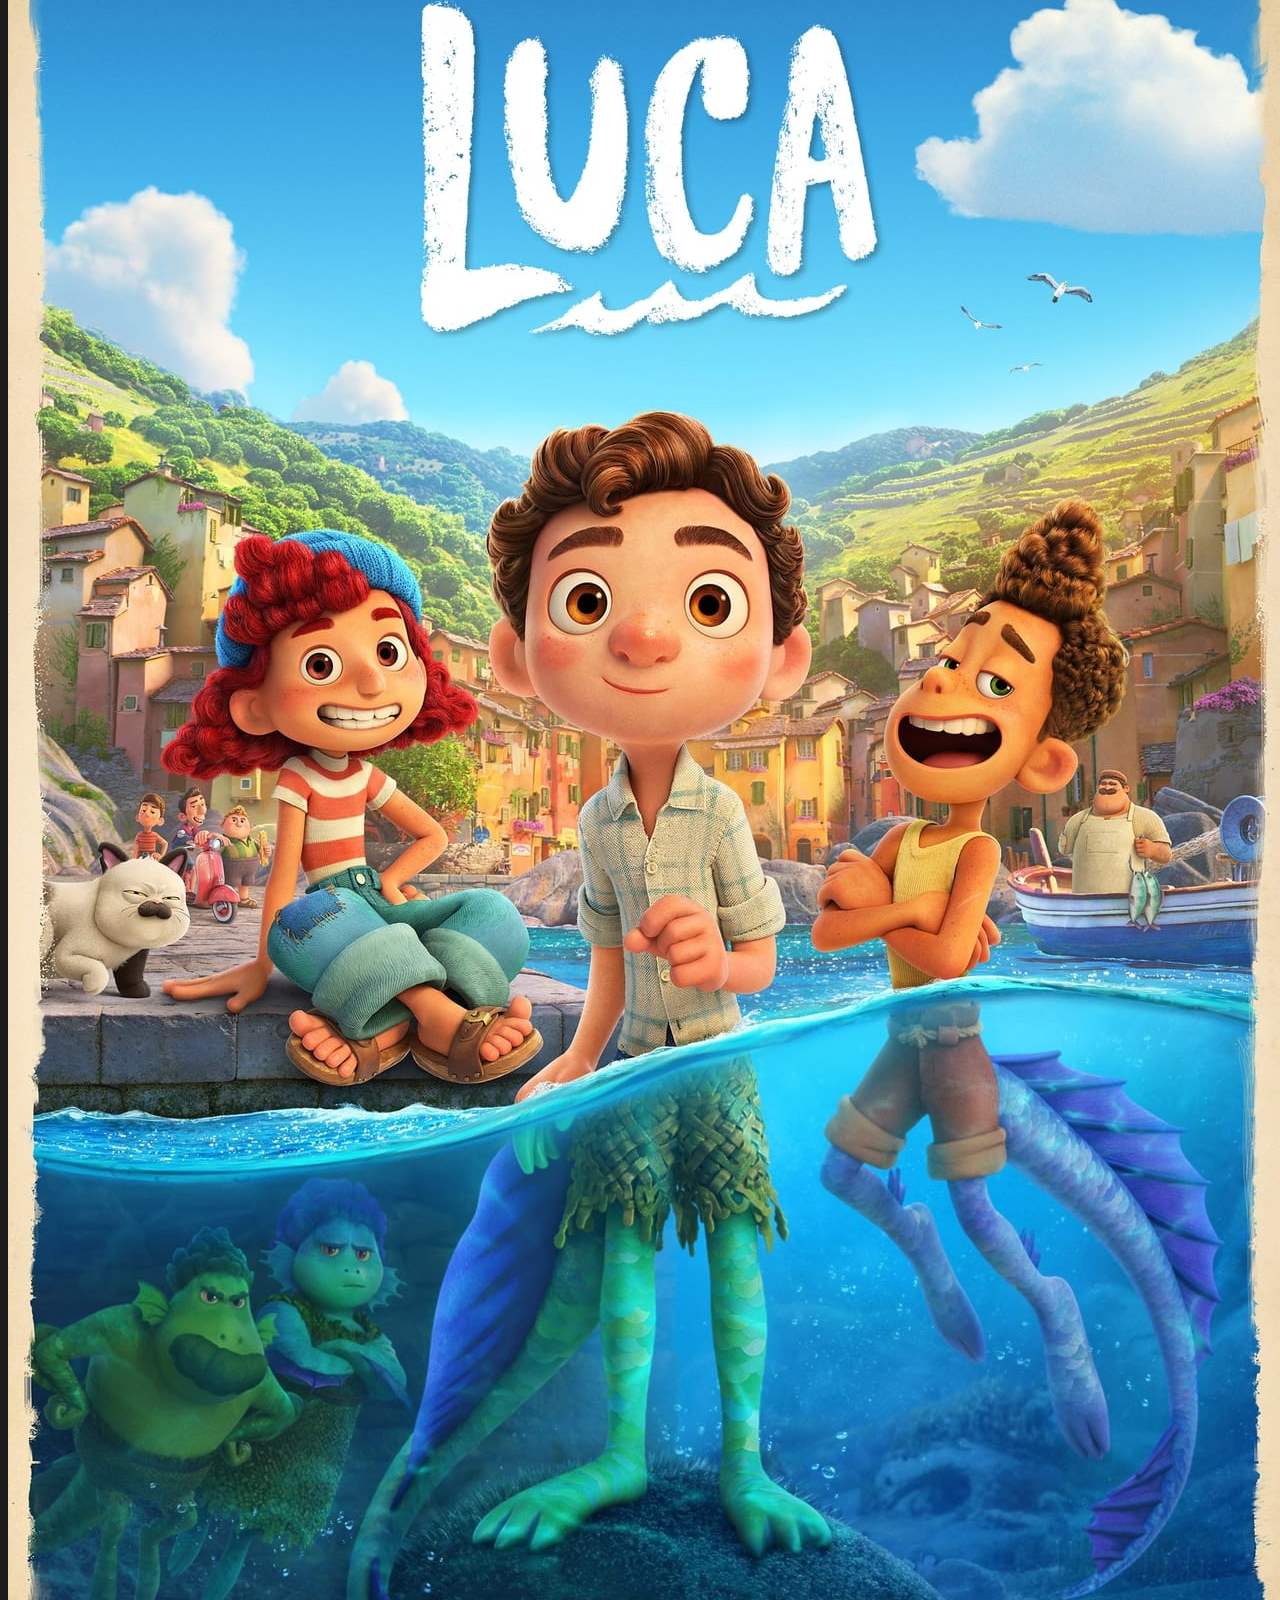
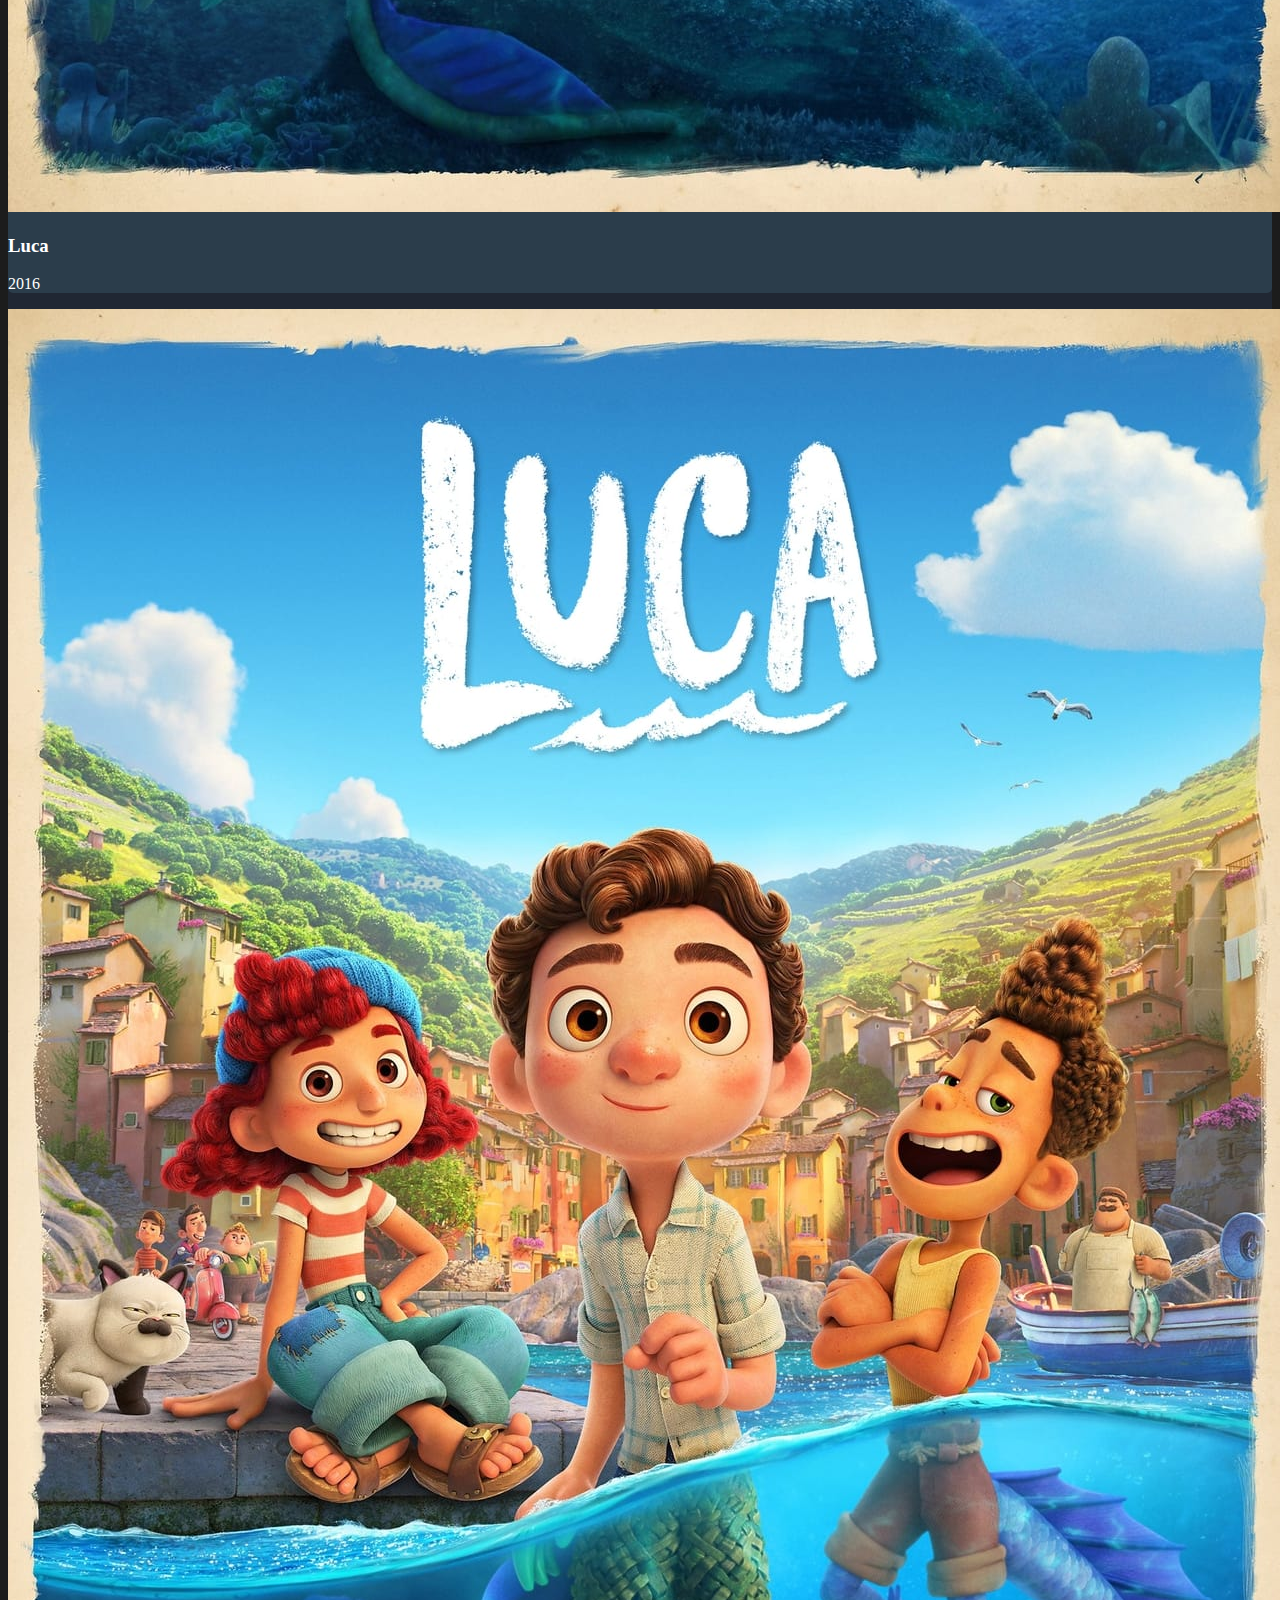
==== commit 18d9bd18: "index page flickity cards slider update" ====
--- a/index.html
+++ b/index.html
@@ -1,66 +1,61 @@
 <!DOCTYPE html>
 <html lang="en">
-    <head>
-        <meta charset="UTF-8">
-        <meta http-equiv="X-UA-Compatible" content="IE=edge">
-        <meta name="viewport" content="width=device-width, initial-scale=1.0">
-        <title>Document</title>
-        <link rel="stylesheet"
-            href="https://cdn.jsdelivr.net/npm/bootstrap@4.6.0/dist/css/bootstrap.min.css"
-            integrity="sha384-B0vP5xmATw1+K9KRQjQERJvTumQW0nPEzvF6L/Z6nronJ3oUOFUFpCjEUQouq2+l"
-            crossorigin="anonymous">
-        <link rel="stylesheet"
-            href="https://cdnjs.cloudflare.com/ajax/libs/font-awesome/4.7.0/css/font-awesome.min.css"
-            />
-        <link rel="stylesheet" href="css/style.css">
-    </head>
-    <body>
-        <nav class="navbar navbar-expand-lg navbar-dark bg-navbar pt-2 pb-2">
-            <button class="navbar-toggler" type="button" data-toggle="collapse"
-                data-target="#navbarTogglerDemo03"
-                aria-controls="navbarTogglerDemo03" aria-expanded="false"
-                aria-label="Toggle navigation">
-                <span class="navbar-toggler-icon"></span>
-            </button>
-            <a class="navbar-brand" href="#"><img src="img/logo.png" width="240"
-                    height="40" class="d-inline-block align-top" alt=""></a>
-            <div class="collapse navbar-collapse" id="navbarTogglerDemo03">
-                <ul class="navbar-nav mr-auto mt-2 mt-lg-0">
-                    <li class="nav-item active">
-                        <a class="nav-link" href="#">Home <span class="sr-only">(current)</span></a>
-                    </li>
-                    <li class="nav-item">
-                        <a class="nav-link" href="#">Link</a>
-                    </li>
-                </ul>
-                <form class="form-inline my-2 my-lg-0">
-                    <div class="pl-1 pr-1"><a class="btn btn-primary my-2
+
+<head>
+    <meta charset="UTF-8">
+    <meta http-equiv="X-UA-Compatible" content="IE=edge">
+    <meta name="viewport" content="width=device-width, initial-scale=1.0">
+    <title>Document</title>
+    <link rel="stylesheet" href="https://cdn.jsdelivr.net/npm/bootstrap@4.6.0/dist/css/bootstrap.min.css"
+        integrity="sha384-B0vP5xmATw1+K9KRQjQERJvTumQW0nPEzvF6L/Z6nronJ3oUOFUFpCjEUQouq2+l" crossorigin="anonymous">
+    <link rel="stylesheet" href="https://cdnjs.cloudflare.com/ajax/libs/font-awesome/4.7.0/css/font-awesome.min.css" />
+    <link rel="stylesheet" href="https://npmcdn.com/flickity@2/dist/flickity.css" media="screen">
+    <link rel="stylesheet" href="css/style.css">
+</head>
+
+<body>
+    <nav class="navbar navbar-expand-lg navbar-dark bg-navbar pt-2 pb-2">
+        <button class="navbar-toggler" type="button" data-toggle="collapse" data-target="#navbarTogglerDemo03"
+            aria-controls="navbarTogglerDemo03" aria-expanded="false" aria-label="Toggle navigation">
+            <span class="navbar-toggler-icon"></span>
+        </button>
+        <a class="navbar-brand" href="#"><img src="img/logo.png" width="280" height="40"
+                class="d-inline-block align-top" alt=""></a>
+        <div class="collapse navbar-collapse" id="navbarTogglerDemo03">
+            <ul class="navbar-nav mr-auto mt-2 mt-lg-0">
+                <li class="nav-item active">
+                    <a class="nav-link" href="#">Home <span class="sr-only">(current)</span></a>
+                </li>
+                <li class="nav-item">
+                    <a class="nav-link" href="#">Link</a>
+                </li>
+            </ul>
+            <form class="form-inline my-2 my-lg-0">
+                <div class="pl-1 pr-1"><a class="btn btn-primary my-2
                             my-sm-0 btn-lg" type="submit">Signup</a></div>
-                    <div class="pl-1 pr-1"><a class="btn btn-outline-secondary
+                <div class="pl-1 pr-1"><a class="btn btn-outline-secondary
                             my-2 my-sm-0 btn-lg" type="submit">Login</a></div>
-                </form>
-            </div>
-        </nav>
-        <header class="hero">
+            </form>
+        </div>
+    </nav>
+    <header class="hero">
+        <div class="hero-layer">
             <div class="container h-100">
                 <div class="row h-100 align-items-center text-light">
-                    <div class="col-lg-12 row">
+                    <div class="col-lg-12 row mt-5 mb-5">
                         <div class="col-lg-6">
-                            <h1 class="font-weight-light display-4">Vertically
-                                Centered Hero Content</h1>
-                            <p class="lead">A great starter layout for a landing
-                                page</p>
+                            <h1 class="display-4 font-weight-normal">Welcome</h1>
+                            <h3 class="">Millions of movies and people
+                                to discover. Explore now.</h3>
                         </div>
                         <div class="col-lg-6">
                             <div class="row mt-5">
                                 <div class="col-md-12 mx-auto">
                                     <div class="input-group">
                                         <input class="form-control border-end-0
-                                            border" type="search" value="search"
-                                            id="example-search-input">
+                                                border" type="search" placeholder="search" id="movies-search-box">
                                         <span class="input-group-append">
-                                            <button class="btn bg-white ms-n5"
-                                                type="button">
+                                            <button class="btn bg-white ms-n5" type="button">
                                                 <i class="fa fa-search"></i>
                                             </button>
                                         </span>
@@ -71,60 +66,223 @@
                     </div>
                 </div>
             </div>
-        </header>
-        <div class="container">
-            <section>
-                <div class="col-lg-12 row genre-section rounded-lg bg-cs-1">
-                    <div class="col-md-3 pt-5 pb-5">
-                        <div class="card shadow-sm">
-                            <img src="img/Luca.jpeg" class="card-img-top"
-                                alt="...">
-                            <div class="card-body bg-cs-2 text-light">
-                                <h3>Luca</h3>
-                                <p class="card-text">2016</p>
-                            </div>
-                        </div>
-                    </div>
-                    <div class="col-md-3 pt-5 pb-5">
-                        <div class="card shadow-sm">
-                            <img src="img/Luca.jpeg" class="card-img-top"
-                                alt="...">
-                            <div class="card-body bg-cs-2 text-light">
-                                <h3>Luca</h3>
-                                <p class="card-text">2016</p>
-                            </div>
-                        </div>
-                    </div>
-                    <div class="col-md-3 pt-5 pb-5">
-                        <div class="card shadow-sm">
-                            <img src="img/Luca.jpeg" class="card-img-top"
-                                alt="...">
-                            <div class="card-body bg-cs-2 text-light">
-                                <h3>Luca</h3>
-                                <p class="card-text">2016</p>
-                            </div>
-                        </div>
-                    </div>
-                    <div class="col-md-3 pt-5 pb-5">
-                        <div class="card shadow-sm">
-                            <img src="img/Luca.jpeg" class="card-img-top"
-                                alt="...">
-                            <div class="card-body bg-cs-2 text-light">
-                                <h3>Luca</h3>
-                                <p class="card-text">2016</p>
-                            </div>
-                        </div>
-                    </div>
-                </div>
-            </section>
         </div>
-
-        <script src="https://code.jquery.com/jquery-3.5.1.slim.min.js"
-            integrity="sha384-DfXdz2htPH0lsSSs5nCTpuj/zy4C+OGpamoFVy38MVBnE+IbbVYUew+OrCXaRkfj"
-            crossorigin="anonymous"></script>
-        <script
-            src="https://cdn.jsdelivr.net/npm/bootstrap@4.6.0/dist/js/bootstrap.bundle.min.js"
-            integrity="sha384-Piv4xVNRyMGpqkS2by6br4gNJ7DXjqk09RmUpJ8jgGtD7zP9yug3goQfGII0yAns"
-            crossorigin="anonymous"></script>
-    </body>
+    </header>
+
+    <div class="container">
+        <section>
+            <div class="col-lg-12 genre-section rounded-lg bg-cs-1">
+                <div class="col-1g-12 pl-3 pt-5">
+                    <h1>All movies</h1>
+                </div> 
+                <div class="carousel" data-flickity='{ "groupCells": true, "autoPlay": 5000 }'>
+                    <!--<div class="col-md-3 pt-5 pb-5 carousel-cell">
+                        <div class="card  bg-cs-2 shadow-sm">
+                            <img src="img/Luca.jpeg" class="card-img-top" alt="...">
+                            <div class="col-12 row card-body text-light">
+                                <div class="col-md-8">
+                                    <h3>Luca</h3>
+                                    <p class="card-text">2016</p>
+                                </div>
+                                <div class="col-md-4 align-middle">
+                                    <div class="rating-circle">
+                                        <p class="font-weight-bold text-center">3.5</p>
+                                    </div>
+                                </div>
+                            </div>
+                        </div>
+                    </div> -->
+                    <div class="col-md-3 pt-5 pb-5 carousel-cell">
+                        <div class="card  bg-cs-2 shadow-sm">
+                            <img src="img/Luca.jpeg" class="card-img-top" alt="...">
+                            <div class="card-body text-light">
+                                <h3>Luca</h3>
+                                <p class="card-text">2016</p>
+                            </div>
+                        </div>
+                    </div>
+                    <div class="col-md-3 pt-5 pb-5 carousel-cell">
+                        <div class="card  bg-cs-2 shadow-sm">
+                            <img src="img/Luca.jpeg" class="card-img-top" alt="...">
+                            <div class="card-body text-light">
+                                <h3>Luca</h3>
+                                <p class="card-text">2016</p>
+                            </div>
+                        </div>
+                    </div>
+                    <div class="col-md-3 pt-5 pb-5 carousel-cell">
+                        <div class="card  bg-cs-2 shadow-sm">
+                            <img src="img/Luca.jpeg" class="card-img-top" alt="...">
+                            <div class="card-body text-light">
+                                <h3>Luca</h3>
+                                <p class="card-text">2016</p>
+                            </div>
+                        </div>
+                    </div>
+                    <div class="col-md-3 pt-5 pb-5 carousel-cell">
+                        <div class="card  bg-cs-2 shadow-sm">
+                            <img src="img/Luca.jpeg" class="card-img-top" alt="...">
+                            <div class="card-body text-light">
+                                <h3>Luca</h3>
+                                <p class="card-text">2016</p>
+                            </div>
+                        </div>
+                    </div>
+                    <div class="col-md-3 pt-5 pb-5 carousel-cell">
+                        <div class="card  bg-cs-2 shadow-sm">
+                            <img src="img/Luca.jpeg" class="card-img-top" alt="...">
+                            <div class="card-body text-light">
+                                <h3>Luca</h3>
+                                <p class="card-text">2016</p>
+                            </div>
+                        </div>
+                    </div>
+                    <div class="col-md-3 pt-5 pb-5 carousel-cell">
+                        <div class="card  bg-cs-2 shadow-sm">
+                            <img src="img/Luca.jpeg" class="card-img-top" alt="...">
+                            <div class="card-body text-light">
+                                <h3>Luca</h3>
+                                <p class="card-text">2016</p>
+                            </div>
+                        </div>
+                    </div>
+                    <div class="col-md-3 pt-5 pb-5 carousel-cell">
+                        <div class="card  bg-cs-2 shadow-sm">
+                            <img src="img/Luca.jpeg" class="card-img-top" alt="...">
+                            <div class="card-body text-light">
+                                <h3>Luca</h3>
+                                <p class="card-text">2016</p>
+                            </div>
+                        </div>
+                    </div>
+                    <div class="col-md-3 pt-5 pb-5 carousel-cell">
+                        <div class="card  bg-cs-2 shadow-sm">
+                            <img src="img/Luca.jpeg" class="card-img-top" alt="...">
+                            <div class="card-body text-light">
+                                <h3>Luca</h3>
+                                <p class="card-text">2016</p>
+                            </div>
+                        </div>
+                    </div>
+                    <div class="col-md-3 pt-5 pb-5 carousel-cell">
+                        <div class="card  bg-cs-2 shadow-sm">
+                            <img src="img/Luca.jpeg" class="card-img-top" alt="...">
+                            <div class="card-body text-light">
+                                <h3>Luca</h3>
+                                <p class="card-text">2016</p>
+                            </div>
+                        </div>
+                    </div>
+                    <div class="col-md-3 pt-5 pb-5 carousel-cell">
+                        <div class="card  bg-cs-2 shadow-sm">
+                            <img src="img/Luca.jpeg" class="card-img-top" alt="...">
+                            <div class="card-body text-light">
+                                <h3>Luca</h3>
+                                <p class="card-text">2016</p>
+                            </div>
+                        </div>
+                    </div>
+                    <div class="col-md-3 pt-5 pb-5 carousel-cell">
+                        <div class="card  bg-cs-2 shadow-sm">
+                            <img src="img/Luca.jpeg" class="card-img-top" alt="...">
+                            <div class="card-body text-light">
+                                <h3>Luca</h3>
+                                <p class="card-text">2016</p>
+                            </div>
+                        </div>
+                    </div>
+                </div>
+            </div>
+        </section>
+        <section>
+            <div class="col-lg-12 row genre-section rounded-lg bg-cs-1">
+                <div class="col-md-3 pt-5 pb-5">
+                    <div class="card shadow-sm">
+                        <img src="img/Luca.jpeg" class="card-img-top" alt="...">
+                        <div class="card-body bg-cs-2 text-light">
+                            <h3>Luca</h3>
+                            <p class="card-text">2016</p>
+                        </div>
+                    </div>
+                </div>
+                <div class="col-md-3 pt-5 pb-5">
+                    <div class="card shadow-sm">
+                        <img src="img/Luca.jpeg" class="card-img-top" alt="...">
+                        <div class="card-body bg-cs-2 text-light">
+                            <h3>Luca</h3>
+                            <p class="card-text">2016</p>
+                        </div>
+                    </div>
+                </div>
+                <div class="col-md-3 pt-5 pb-5">
+                    <div class="card shadow-sm">
+                        <img src="img/Luca.jpeg" class="card-img-top" alt="...">
+                        <div class="card-body bg-cs-2 text-light">
+                            <h3>Luca</h3>
+                            <p class="card-text">2016</p>
+                        </div>
+                    </div>
+                </div>
+                <div class="col-md-3 pt-5 pb-5">
+                    <div class="card shadow-sm">
+                        <img src="img/Luca.jpeg" class="card-img-top" alt="...">
+                        <div class="card-body bg-cs-2 text-light">
+                            <h3>Luca</h3>
+                            <p class="card-text">2016</p>
+                        </div>
+                    </div>
+                </div>
+            </div>
+        </section>
+        <section>
+            <div class="col-lg-12 row genre-section rounded-lg bg-cs-1">
+                <div class="col-md-3 pt-5 pb-5">
+                    <div class="card shadow-sm">
+                        <img src="img/Luca.jpeg" class="card-img-top" alt="...">
+                        <div class="card-body bg-cs-2 text-light">
+                            <h3>Luca</h3>
+                            <p class="card-text">2016</p>
+                        </div>
+                    </div>
+                </div>
+                <div class="col-md-3 pt-5 pb-5">
+                    <div class="card shadow-sm">
+                        <img src="img/Luca.jpeg" class="card-img-top" alt="...">
+                        <div class="card-body bg-cs-2 text-light">
+                            <h3>Luca</h3>
+                            <p class="card-text">2016</p>
+                        </div>
+                    </div>
+                </div>
+                <div class="col-md-3 pt-5 pb-5">
+                    <div class="card shadow-sm">
+                        <img src="img/Luca.jpeg" class="card-img-top" alt="...">
+                        <div class="card-body bg-cs-2 text-light">
+                            <h3>Luca</h3>
+                            <p class="card-text">2016</p>
+                        </div>
+                    </div>
+                </div>
+                <div class="col-md-3 pt-5 pb-5">
+                    <div class="card shadow-sm">
+                        <img src="img/Luca.jpeg" class="card-img-top" alt="...">
+                        <div class="card-body bg-cs-2 text-light">
+                            <h3>Luca</h3>
+                            <p class="card-text">2016</p>
+                        </div>
+                    </div>
+                </div>
+            </div>
+        </section>
+    </div>
+
+    <script src="https://code.jquery.com/jquery-3.5.1.slim.min.js"
+        integrity="sha384-DfXdz2htPH0lsSSs5nCTpuj/zy4C+OGpamoFVy38MVBnE+IbbVYUew+OrCXaRkfj"
+        crossorigin="anonymous"></script>
+    <script src="https://cdn.jsdelivr.net/npm/bootstrap@4.6.0/dist/js/bootstrap.bundle.min.js"
+        integrity="sha384-Piv4xVNRyMGpqkS2by6br4gNJ7DXjqk09RmUpJ8jgGtD7zP9yug3goQfGII0yAns"
+        crossorigin="anonymous"></script>
+    <script src="https://npmcdn.com/flickity@2/dist/flickity.pkgd.js"></script>
+</body>
+
 </html>--- a/css/style.css
+++ b/css/style.css
@@ -1,14 +1,15 @@
 body {
-    background-color: #1C1C1C !important;
+    background-color: #1C1C1C;
+    color: #FFFFFF;
 }
 section {
     padding-top: 60px;
 }
 .bg-primary {
-    background-color: #1C1C1C !important;
+    background-color: #1C1C1C;
 }
 .bg-navbar {
-    background-color: #202733 !important;
+    background-color: #202733;
 }
 .bg-cs-1 {
     background-color: #202733 !important;
@@ -17,34 +18,55 @@
     background-color: #2B3D4B !important;
 }
 .btn-primary {
-    background-color: #353D4B !important;
-    border-color: #353D4B !important;
+    background-color: #353D4B;
+    border-color: #353D4B;
 }
 .btn-primary:hover {
-    background-color: #202733 !important;
-    border-color: #FFFFFF !important;
+    background-color: #202733;
+    border-color: #FFFFFF;
 }
 .btn-outline-secondary {
-    background-color: #202733 !important;
-    color: #FFFFFF !important;
-    border-color: #FFFFFF !important;
+    background-color: #202733;
+    color: #FFFFFF;
+    border-color: #FFFFFF;
 }
 .btn-outline-secondary:hover {
-    background-color: #353D4B !important;
-    border-color: #353D4B !important;
+    background-color: #353D4B;
+    border-color: #353D4B;
 }
 .form-control {
     height: 60px;
 }
 .hero {
-    height: 30vh;
+    min-height: 30vh;
     background-image: url("/img/hero.jpeg");
     background-size: cover;
+}
+.hero-layer {
+    background-color: rgba(28,28,28, 0.3);
+    top: 0;
+    left: 0;
+    width: 100%;
+    min-height: 30vh;
 }
 .genre-section {
     background-color: #353D4B;
 }
 .card {
-    border: #202733 !important;
-    border-radius: 20px !important;
-}+    border: #202733;
+    border-radius: 5px;
+}
+.carousel-cell {
+    counter-increment: gallery-cell;
+}
+#movies-search-box:focus {
+    border-color:rgba(0,0,0,.0);
+    box-shadow:0 0 0 rgba(0,0,0,.0) !important;
+}
+.rating-circle {
+    position: relative;
+    width: 100%;
+    padding-top: 100%;
+    background-image: url("/img/rating-cirle.svg");
+    background-size: cover;
+}
